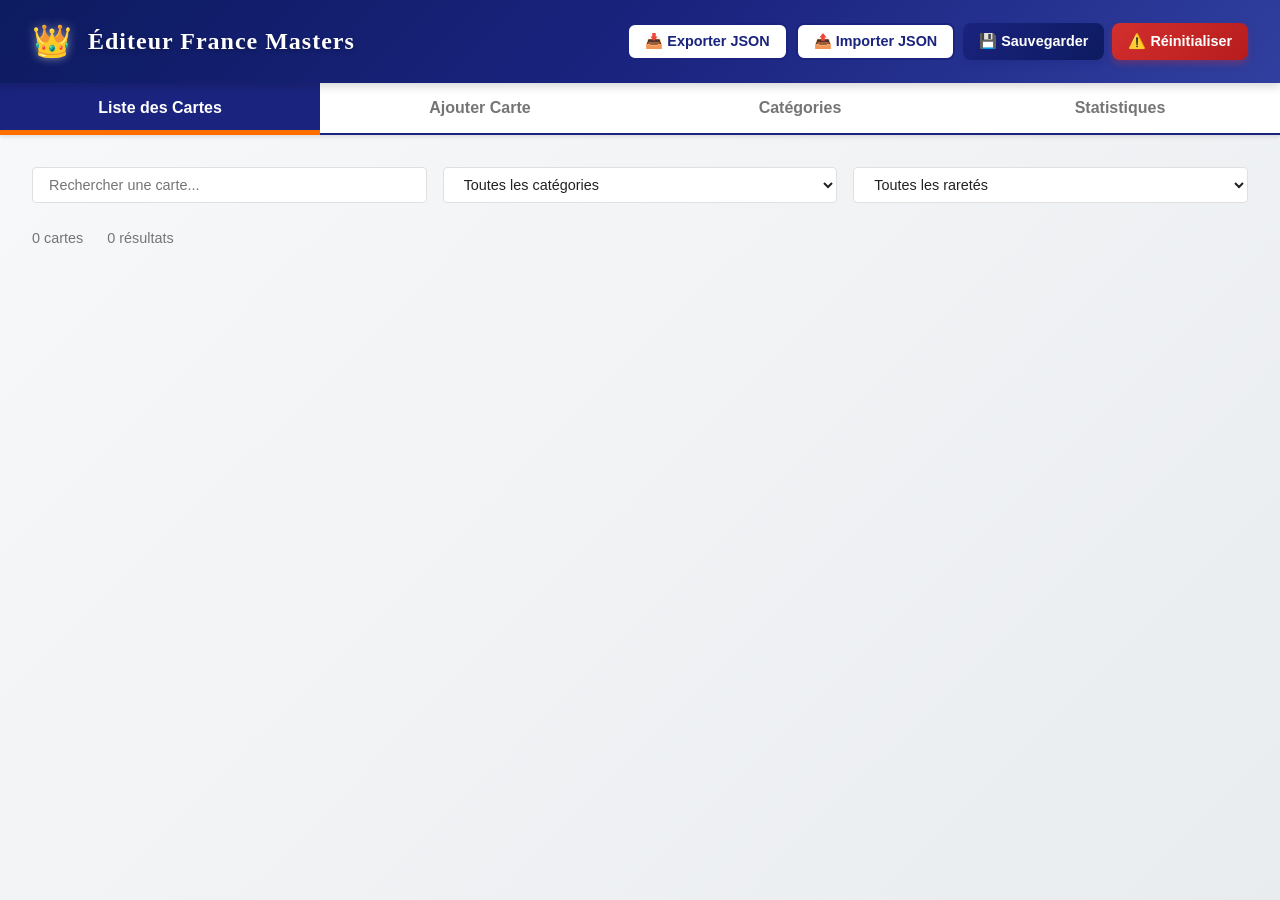
==== editor.html @ de401d02 "Initial commit: France Masters game with card editor" ====
<!DOCTYPE html>
<html lang="fr">
<head>
    <meta charset="UTF-8">
    <meta name="viewport" content="width=device-width, initial-scale=1.0">
    <title>France Masters - Éditeur de Cartes</title>
    <link rel="stylesheet" href="style.css">
    <link rel="stylesheet" href="admin.css">
</head>
<body>
    <div class="editor-container">
        <!-- Header -->
        <header class="editor-header">
            <div class="logo">
                <span class="logo-icon">👑</span>
                <h1>Éditeur France Masters</h1>
            </div>
            <div class="editor-actions">
                <button class="btn btn-secondary" onclick="exportCards()">
                    📥 Exporter JSON
                </button>
                <button class="btn btn-secondary" onclick="importCards()">
                    📤 Importer JSON
                </button>
                <button class="btn btn-primary" onclick="saveCards()">
                    💾 Sauvegarder
                </button>
                <button class="btn btn-danger" onclick="confirmResetCards()">
                    ⚠️ Réinitialiser
                </button>
            </div>
        </header>

        <!-- Navigation -->
        <nav class="editor-nav">
            <button class="editor-nav-tab active" data-tab="list">Liste des Cartes</button>
            <button class="editor-nav-tab" data-tab="add">Ajouter Carte</button>
            <button class="editor-nav-tab" data-tab="categories">Catégories</button>
            <button class="editor-nav-tab" data-tab="stats">Statistiques</button>
        </nav>

        <!-- Main Content -->
        <main class="editor-main">
            <!-- List Tab -->
            <section id="list" class="editor-tab-content active">
                <div class="editor-search">
                    <input type="text" id="search-input" placeholder="Rechercher une carte..." oninput="filterCards()">
                    <select id="filter-category" onchange="filterCards()">
                        <option value="all">Toutes les catégories</option>
                        <option value="Histoire & Personnages">Histoire & Personnages</option>
                        <option value="Monuments & Lieux">Monuments & Lieux</option>
                        <option value="Gastronomie">Gastronomie</option>
                        <option value="Géographie & Régions">Géographie & Régions</option>
                        <option value="Sciences & Arts">Sciences & Arts</option>
                        <option value="Sport & Culture">Sport & Culture</option>
                    </select>
                    <select id="filter-rarity" onchange="filterCards()">
                        <option value="all">Toutes les raretés</option>
                        <option value="C">Commune (C)</option>
                        <option value="R">Rare (R)</option>
                        <option value="SR">Super Rare (SR)</option>
                        <option value="UR">Ultra Rare (UR)</option>
                        <option value="L">Légendaire (L)</option>
                    </select>
                </div>
                
                <div class="editor-stats-bar">
                    <span id="total-cards-count">0 cartes</span>
                    <span id="filter-result-count">0 résultats</span>
                </div>
                
                <div class="editor-cards-grid" id="editor-cards-grid"></div>
            </section>

            <!-- Add Tab -->
            <section id="add" class="editor-tab-content">
                <div class="editor-form-container">
                    <h2>Ajouter une nouvelle carte</h2>
                    <form id="add-card-form" onsubmit="addNewCard(event)">
                        <div class="editor-form-group">
                            <label for="new-id">ID *</label>
                            <input type="number" id="new-id" required min="1" step="1">
                            <button type="button" class="btn btn-secondary" onclick="generateId()">
                                Auto
                            </button>
                        </div>
                        
                        <div class="editor-form-group">
                            <label for="new-name">Nom *</label>
                            <input type="text" id="new-name" required placeholder="Ex: Tour Eiffel">
                        </div>
                        
                        <div class="editor-form-group">
                            <label for="new-description">Description *</label>
                            <textarea id="new-description" required placeholder="Ex: Monument emblématique de Paris..."></textarea>
                        </div>
                        
                        <div class="editor-form-group">
                            <label for="new-category">Catégorie *</label>
                            <select id="new-category" required>
                                <option value="Histoire & Personnages">Histoire & Personnages</option>
                                <option value="Monuments & Lieux">Monuments & Lieux</option>
                                <option value="Gastronomie">Gastronomie</option>
                                <option value="Géographie & Régions">Géographie & Régions</option>
                                <option value="Sciences & Arts">Sciences & Arts</option>
                                <option value="Sport & Culture">Sport & Culture</option>
                            </select>
                        </div>
                        
                        <div class="editor-form-group">
                            <label for="new-rarity">Rareté *</label>
                            <select id="new-rarity" required>
                                <option value="C">Commune (C)</option>
                                <option value="R">Rare (R)</option>
                                <option value="SR">Super Rare (SR)</option>
                                <option value="UR">Ultra Rare (UR)</option>
                                <option value="L">Légendaire (L)</option>
                            </select>
                        </div>
                        
                        <div class="editor-form-row">
                            <div class="editor-form-group">
                                <label for="new-attack">Attaque (1-100) *</label>
                                <input type="number" id="new-attack" required min="1" max="100" value="50">
                            </div>
                            <div class="editor-form-group">
                                <label for="new-defense">Défense (1-100) *</label>
                                <input type="number" id="new-defense" required min="1" max="100" value="50">
                            </div>
                        </div>
                        
                        <div class="editor-form-row">
                            <div class="editor-form-group">
                                <label for="new-views">Vues *</label>
                                <input type="number" id="new-views" required min="1000" value="1000000">
                            </div>
                            <div class="editor-form-group">
                                <label for="new-emoji">Emoji *</label>
                                <input type="text" id="new-emoji" required placeholder="🗼" maxlength="2">
                            </div>
                        </div>
                        
                        <button type="submit" class="btn btn-primary btn-large">
                            ✅ Ajouter la carte
                        </button>
                    </form>
                </div>
            </section>

            <!-- Categories Tab -->
            <section id="categories" class="editor-tab-content">
                <div class="editor-categories-stats">
                    <h2>Répartition par Catégorie</h2>
                    <div class="editor-categories-grid" id="editor-categories-grid"></div>
                </div>
                
                <div class="editor-categories-stats">
                    <h2>Répartition par Rareté</h2>
                    <div class="editor-rarities-grid" id="editor-rarities-grid"></div>
                </div>
            </section>

            <!-- Stats Tab -->
            <section id="stats" class="editor-tab-content">
                <div class="editor-stats-overview">
                    <h2>Statistiques Globales</h2>
                    <div class="editor-overview-grid" id="editor-overview-grid"></div>
                </div>
                
                <div class="editor-charts">
                    <h2>Analyse des Stats</h2>
                    <div class="editor-chart-container">
                        <div class="editor-chart" id="attack-chart"></div>
                        <div class="editor-chart" id="defense-chart"></div>
                    </div>
                </div>
            </section>
        </main>

        <!-- Card Edit Modal -->
        <div class="modal" id="edit-modal" style="display: none;">
            <div class="modal-content editor-modal-content">
                <div class="modal-close" onclick="closeEditModal()">&times;</div>
                <h2>Modifier la Carte</h2>
                <form id="edit-card-form" onsubmit="saveEditCard(event)">
                    <input type="hidden" id="edit-id">
                    <input type="hidden" id="edit-index">
                    
                    <div class="editor-form-group">
                        <label for="edit-name">Nom *</label>
                        <input type="text" id="edit-name" required>
                    </div>
                    
                    <div class="editor-form-group">
                        <label for="edit-description">Description *</label>
                        <textarea id="edit-description" required></textarea>
                    </div>
                    
                    <div class="editor-form-row">
                        <div class="editor-form-group">
                            <label for="edit-category">Catégorie *</label>
                            <select id="edit-category" required>
                                <option value="Histoire & Personnages">Histoire & Personnages</option>
                                <option value="Monuments & Lieux">Monuments & Lieux</option>
                                <option value="Gastronomie">Gastronomie</option>
                                <option value="Géographie & Régions">Géographie & Régions</option>
                                <option value="Sciences & Arts">Sciences & Arts</option>
                                <option value="Sport & Culture">Sport & Culture</option>
                            </select>
                        </div>
                        <div class="editor-form-group">
                            <label for="edit-rarity">Rareté *</label>
                            <select id="edit-rarity" required>
                                <option value="C">Commune (C)</option>
                                <option value="R">Rare (R)</option>
                                <option value="SR">Super Rare (SR)</option>
                                <option value="UR">Ultra Rare (UR)</option>
                                <option value="L">Légendaire (L)</option>
                            </select>
                        </div>
                    </div>
                    
                    <div class="editor-form-row">
                        <div class="editor-form-group">
                            <label for="edit-attack">Attaque (1-100) *</label>
                            <input type="number" id="edit-attack" required min="1" max="100">
                        </div>
                        <div class="editor-form-group">
                            <label for="edit-defense">Défense (1-100) *</label>
                            <input type="number" id="edit-defense" required min="1" max="100">
                        </div>
                    </div>
                    
                    <div class="editor-form-row">
                        <div class="editor-form-group">
                            <label for="edit-views">Vues *</label>
                            <input type="number" id="edit-views" required min="1000">
                        </div>
                        <div class="editor-form-group">
                            <label for="edit-emoji">Emoji *</label>
                            <input type="text" id="edit-emoji" required maxlength="2">
                        </div>
                    </div>
                    
                    <div class="modal-buttons">
                        <button type="button" class="btn btn-danger" onclick="deleteCard()">
                            ❌ Supprimer
                        </button>
                        <button type="submit" class="btn btn-primary">
                            ✅ Sauvegarder
                        </button>
                    </div>
                </form>
            </div>
        </div>

        <!-- Import Modal -->
        <div class="modal" id="import-modal" style="display: none;">
            <div class="modal-content">
                <div class="modal-close" onclick="closeImportModal()">&times;</div>
                <h2>Importer des Cartes</h2>
                <p>Collez le JSON des cartes à importer :</p>
                <textarea id="import-json" rows="10" placeholder="[...]"></textarea>
                <div class="modal-buttons">
                    <button type="button" class="btn btn-secondary" onclick="closeImportModal()">
                        Annuler
                    </button>
                    <button type="button" class="btn btn-primary" onclick="processImport()">
                        Importer
                    </button>
                </div>
            </div>
        </div>

        <!-- Confirm Modal -->
        <div class="modal" id="confirm-modal" style="display: none;">
            <div class="modal-content">
                <div class="modal-close" onclick="closeConfirmModal()">&times;</div>
                <h2 id="confirm-title">Confirmation</h2>
                <p id="confirm-message">Êtes-vous sûr ?</p>
                <div class="modal-buttons">
                    <button type="button" class="btn btn-secondary" onclick="closeConfirmModal()">
                        Annuler
                    </button>
                    <button type="button" class="btn btn-danger" onclick="confirmAction()">
                        Confirmer
                    </button>
                </div>
            </div>
        </div>

        <!-- Toast Container -->
        <div class="toast-container" id="editor-toast-container"></div>
    </div>

    <script src="data.js"></script>
    <script src="editor.js"></script>
</body>
</html>
---- style.css ----
/* France Masters - Styles CSS */
/* Jeu de cartes à collectionner inspiré de WikiMasters */

/* ========== RESET & BASE ========== */
* {
    margin: 0;
    padding: 0;
    box-sizing: border-box;
}

:root {
    /* Couleurs principales */
    --primary: #1a237e;
    --primary-light: #303f9f;
    --primary-dark: #0d1b60;
    --secondary: #ff6f00;
    --secondary-light: #ff8f00;
    --secondary-dark: #e65100;
    --background: #f5f5f5;
    --surface: #ffffff;
    --text-primary: #212121;
    --text-secondary: #757575;
    --text-light: #ffffff;
    --text-dark: #000000;
    
    /* Couleurs par rareté */
    --rare-common: #808080;
    --rare-common-bg: #f0f0f0;
    --rare-rare: #4169E1;
    --rare-rare-bg: #e6f0ff;
    --rare-sr: #8A2BE2;
    --rare-sr-bg: #f0e6ff;
    --rare-ur: #FFD700;
    --rare-ur-bg: #fff8e6;
    --rare-legendary: linear-gradient(135deg, #ff69b4, #ffd700, #4169e1, #8a2be2, #00ff7f);
    
    /* Couleurs par catégorie */
    --category-histoire: linear-gradient(135deg, #8b4513, #d2691e);
    --category-monuments: linear-gradient(135deg, #4682b4, #5f9ea0);
    --category-gastronomie: linear-gradient(135deg, #ff6347, #ffa500);
    --category-geographie: linear-gradient(135deg, #228b22, #32cd32);
    --category-sciences: linear-gradient(135deg, #483d8b, #9370db);
    --category-sport: linear-gradient(135deg, #dc143c, #ff6347);
    
    /* Espacements */
    --spacing-xs: 4px;
    --spacing-sm: 8px;
    --spacing-md: 16px;
    --spacing-lg: 24px;
    --spacing-xl: 32px;
    --spacing-2xl: 48px;
    
    /* Bordures */
    --radius-sm: 4px;
    --radius-md: 8px;
    --radius-lg: 12px;
    --radius-xl: 16px;
    --radius-circle: 50%;
    
    /* Ombre */
    --shadow-sm: 0 2px 4px rgba(0, 0, 0, 0.1);
    --shadow-md: 0 4px 8px rgba(0, 0, 0, 0.15);
    --shadow-lg: 0 8px 16px rgba(0, 0, 0, 0.2);
    --shadow-xl: 0 12px 24px rgba(0, 0, 0, 0.25);
    
    /* Transitions */
    --transition-fast: 0.15s ease;
    --transition-normal: 0.3s ease;
    --transition-slow: 0.5s ease;
    
    /* Taille des cartes */
    --card-width: 180px;
    --card-height: 260px;
    --card-width-sm: 140px;
    --card-height-sm: 200px;
    --card-width-xs: 100px;
    --card-height-xs: 140px;
    
    /* Font */
    --font-family: 'Segoe UI', Tahoma, Geneva, Verdana, sans-serif;
    --font-title: 'Georgia', 'Times New Roman', serif;
}

/* ========== FONT & TYPOGRAPHY ========== */
@font-face {
    font-family: 'FranceMasters';
    src: local('Segoe UI'), local('Tahoma'), local('Geneva'), sans-serif;
}

html {
    font-size: 16px;
    scroll-behavior: smooth;
}

body {
    font-family: var(--font-family);
    background: var(--background);
    color: var(--text-primary);
    line-height: 1.6;
    min-height: 100vh;
    overflow-x: hidden;
}

/* ========== GLOBAL CONTAINER ========== */
.game-container {
    max-width: 1400px;
    margin: 0 auto;
    min-height: 100vh;
    display: flex;
    flex-direction: column;
    background: linear-gradient(135deg, #f8f9fa 0%, #e9ecef 100%);
}

/* ========== HEADER ========== */
.header {
    background: linear-gradient(135deg, var(--primary-dark) 0%, var(--primary) 50%, var(--primary-light) 100%);
    color: var(--text-light);
    padding: var(--spacing-md) var(--spacing-xl);
    display: flex;
    justify-content: space-between;
    align-items: center;
    box-shadow: var(--shadow-md);
    position: sticky;
    top: 0;
    z-index: 100;
}

.logo {
    display: flex;
    align-items: center;
    gap: var(--spacing-md);
}

.logo-icon {
    font-size: 2.5rem;
    text-shadow: 0 0 10px rgba(255, 255, 255, 0.5);
    animation: pulse 2s infinite;
}

@keyframes pulse {
    0%, 100% { transform: scale(1); }
    50% { transform: scale(1.05); }
}

.logo h1 {
    font-family: var(--font-title);
    font-size: 1.8rem;
    font-weight: 700;
    letter-spacing: 1px;
    text-shadow: 0 2px 4px rgba(0, 0, 0, 0.3);
}

.player-stats {
    display: flex;
    gap: var(--spacing-lg);
}

.stat-item {
    display: flex;
    flex-direction: column;
    align-items: center;
    padding: var(--spacing-sm) var(--spacing-md);
    background: rgba(255, 255, 255, 0.1);
    border-radius: var(--radius-md);
    backdrop-filter: blur(5px);
}

.stat-label {
    font-size: 0.75rem;
    opacity: 0.8;
    text-transform: uppercase;
    letter-spacing: 1px;
}

.stat-value {
    font-size: 1.1rem;
    font-weight: 700;
    color: #ffd700;
    text-shadow: 0 0 5px rgba(255, 215, 0, 0.5);
}

/* ========== NAVIGATION TABS ========== */
.nav-tabs {
    display: flex;
    background: var(--surface);
    border-bottom: 2px solid var(--primary);
    box-shadow: var(--shadow-sm);
    z-index: 90;
}

.nav-tab {
    flex: 1;
    padding: var(--spacing-md) var(--spacing-lg);
    background: transparent;
    border: none;
    cursor: pointer;
    font-size: 1rem;
    font-weight: 600;
    color: var(--text-secondary);
    transition: all var(--transition-normal);
    position: relative;
}

.nav-tab:hover {
    background: var(--rare-rare-bg);
    color: var(--rare-rare);
}

.nav-tab.active {
    background: var(--primary);
    color: var(--text-light);
    box-shadow: inset 0 -3px 0 var(--secondary);
}

.nav-tab.active::after {
    content: '';
    position: absolute;
    bottom: -2px;
    left: 0;
    right: 0;
    height: 3px;
    background: var(--secondary);
}

/* ========== MAIN CONTENT ========== */
.main-content {
    flex: 1;
    padding: var(--spacing-xl);
}

.tab-content {
    display: none;
    animation: fadeIn 0.3s ease;
}

.tab-content.active {
    display: block;
}

@keyframes fadeIn {
    from { opacity: 0; transform: translateY(10px); }
    to { opacity: 1; transform: translateY(0); }
}

/* ========== HOME TAB ========== */
.home-welcome {
    text-align: center;
    margin-bottom: var(--spacing-2xl);
    padding: var(--spacing-xl);
    background: linear-gradient(135deg, rgba(26, 35, 126, 0.1) 0%, rgba(48, 63, 159, 0.1) 100%);
    border-radius: var(--radius-lg);
    border: 2px solid var(--primary);
}

.home-welcome h2 {
    font-family: var(--font-title);
    font-size: 2rem;
    color: var(--primary-dark);
    margin-bottom: var(--spacing-md);
}

.home-welcome p {
    font-size: 1.1rem;
    color: var(--text-secondary);
    max-width: 800px;
    margin: 0 auto;
}

.home-stats-grid {
    display: grid;
    grid-template-columns: repeat(auto-fit, minmax(200px, 1fr));
    gap: var(--spacing-lg);
    margin-bottom: var(--spacing-xl);
}

.home-stat-card {
    background: var(--surface);
    border-radius: var(--radius-lg);
    padding: var(--spacing-lg);
    box-shadow: var(--shadow-md);
    display: flex;
    align-items: center;
    gap: var(--spacing-md);
    transition: transform var(--transition-normal);
}

.home-stat-card:hover {
    transform: translateY(-5px);
    box-shadow: var(--shadow-lg);
}

.home-stat-icon {
    font-size: 2.5rem;
    width: 60px;
    height: 60px;
    display: flex;
    align-items: center;
    justify-content: center;
    border-radius: var(--radius-circle);
    background: linear-gradient(135deg, var(--primary) 0%, var(--secondary) 100%);
    color: var(--text-light);
}

.home-stat-info {
    display: flex;
    flex-direction: column;
}

.home-stat-value {
    font-size: 1.5rem;
    font-weight: 700;
    color: var(--primary);
}

.home-stat-label {
    font-size: 0.85rem;
    color: var(--text-secondary);
}

.home-actions {
    text-align: center;
    margin-bottom: var(--spacing-xl);
}

.recent-cards {
    margin-bottom: var(--spacing-xl);
}

.recent-cards h3,
.achievements-section h3 {
    font-family: var(--font-title);
    font-size: 1.4rem;
    color: var(--primary-dark);
    margin-bottom: var(--spacing-md);
    padding-bottom: var(--spacing-sm);
    border-bottom: 2px solid var(--primary);
}

.recent-cards-grid {
    display: flex;
    gap: var(--spacing-md);
    overflow-x: auto;
    padding: var(--spacing-sm) 0;
    scrollbar-width: thin;
    scrollbar-color: var(--primary) var(--surface);
}

.recent-cards-grid::-webkit-scrollbar {
    height: 8px;
}

.recent-cards-grid::-webkit-scrollbar-track {
    background: var(--surface);
    border-radius: var(--radius-sm);
}

.recent-cards-grid::-webkit-scrollbar-thumb {
    background: var(--primary);
    border-radius: var(--radius-sm);
}

.achievements-grid {
    display: grid;
    grid-template-columns: repeat(auto-fill, minmax(250px, 1fr));
    gap: var(--spacing-md);
}

.achievement-card {
    background: var(--surface);
    border-radius: var(--radius-md);
    padding: var(--spacing-md);
    box-shadow: var(--shadow-sm);
    border-left: 4px solid var(--primary);
    transition: all var(--transition-normal);
}

.achievement-card:hover {
    box-shadow: var(--shadow-md);
    transform: translateX(5px);
}

.achievement-card.completed {
    border-left-color: var(--secondary);
    background: linear-gradient(135deg, rgba(255, 111, 0, 0.1) 0%, rgba(255, 111, 0, 0.05) 100%);
}

.achievement-card h4 {
    font-size: 1rem;
    color: var(--primary-dark);
    margin-bottom: var(--spacing-xs);
}

.achievement-card p {
    font-size: 0.85rem;
    color: var(--text-secondary);
}

/* ========== BUTTONS ========== */
.btn {
    display: inline-flex;
    align-items: center;
    justify-content: center;
    gap: var(--spacing-sm);
    padding: var(--spacing-md) var(--spacing-xl);
    border: none;
    border-radius: var(--radius-md);
    font-size: 1rem;
    font-weight: 600;
    cursor: pointer;
    transition: all var(--transition-normal);
    text-decoration: none;
}

.btn-primary {
    background: linear-gradient(135deg, var(--primary) 0%, var(--primary-dark) 100%);
    color: var(--text-light);
    box-shadow: 0 4px 6px rgba(26, 35, 126, 0.3);
}

.btn-primary:hover {
    background: linear-gradient(135deg, var(--primary-light) 0%, var(--primary) 100%);
    transform: translateY(-2px);
    box-shadow: 0 6px 12px rgba(26, 35, 126, 0.4);
}

.btn-primary:active {
    transform: translateY(0);
}

.btn-primary:disabled {
    background: var(--rare-common-bg);
    color: var(--rare-common);
    cursor: not-allowed;
    box-shadow: none;
    transform: none;
}

.btn-secondary {
    background: var(--surface);
    color: var(--primary);
    border: 2px solid var(--primary);
}

.btn-secondary:hover {
    background: var(--primary);
    color: var(--text-light);
}

.btn-danger {
    background: linear-gradient(135deg, #d32f2f 0%, #b71c1c 100%);
    color: var(--text-light);
    box-shadow: 0 4px 6px rgba(211, 47, 47, 0.3);
}

.btn-danger:hover {
    background: linear-gradient(135deg, #e53935 0%, #d32f2f 100%);
    transform: translateY(-2px);
    box-shadow: 0 6px 12px rgba(211, 47, 47, 0.4);
}

.btn-large {
    padding: var(--spacing-lg) var(--spacing-2xl);
    font-size: 1.2rem;
}

/* ========== PACKS TAB ========== */
.packs-header {
    text-align: center;
    margin-bottom: var(--spacing-xl);
}

.packs-header h2 {
    font-family: var(--font-title);
    font-size: 2rem;
    color: var(--primary-dark);
    margin-bottom: var(--spacing-sm);
}

.packs-header p {
    color: var(--text-secondary);
}

.pack-preview {
    display: flex;
    justify-content: center;
    margin-bottom: var(--spacing-xl);
}

.pack-container {
    perspective: 1000px;
    width: var(--card-width);
    height: var(--card-height);
}

.pack-closed {
    width: 100%;
    height: 100%;
    background: linear-gradient(135deg, #4a148c 0%, #7b1fa2 50%, #e040fb 100%);
    border-radius: var(--radius-lg);
    box-shadow: var(--shadow-xl);
    cursor: pointer;
    transition: all var(--transition-normal);
    display: flex;
    align-items: center;
    justify-content: center;
    border: 3px solid #ffd700;
    position: relative;
    overflow: hidden;
}

.pack-closed:hover {
    transform: scale(1.05);
    box-shadow: 0 15px 30px rgba(0, 0, 0, 0.3);
}

.pack-closed::before {
    content: '';
    position: absolute;
    top: 0;
    left: 0;
    right: 0;
    bottom: 0;
    background: linear-gradient(45deg, rgba(255, 255, 255, 0.2) 0%, transparent 50%);
    pointer-events: none;
}

.pack-closed-inner {
    display: flex;
    flex-direction: column;
    align-items: center;
    gap: var(--spacing-sm);
    color: var(--text-light);
    text-align: center;
    z-index: 1;
}

.pack-closed-icon {
    font-size: 3rem;
}

.pack-closed-text {
    font-size: 1.2rem;
    font-weight: 700;
}

.pack-closed-cost {
    font-size: 0.9rem;
    opacity: 0.9;
}

.pack-opening {
    display: flex;
    flex-direction: column;
    align-items: center;
    gap: var(--spacing-lg);
}

.pack-opening-cards {
    display: flex;
    gap: var(--spacing-md);
    flex-wrap: wrap;
    justify-content: center;
}

/* ========== CARDS DESIGN ========== */
.card {
    width: var(--card-width);
    height: var(--card-height);
    border-radius: var(--radius-lg);
    box-shadow: var(--shadow-md);
    position: relative;
    overflow: hidden;
    transition: all var(--transition-normal);
    cursor: pointer;
    background: var(--surface);
}

.card:hover {
    transform: translateY(-10px);
    box-shadow: var(--shadow-xl);
}

.card.flip {
    animation: flip 0.6s ease;
}

@keyframes flip {
    0% { transform: rotateY(0deg); }
    50% { transform: rotateY(90deg); }
    100% { transform: rotateY(0deg); }
}

.card.back {
    background: linear-gradient(135deg, #4a148c 0%, #7b1fa2 50%, #e040fb 100%);
    display: flex;
    align-items: center;
    justify-content: center;
    border: 3px solid #ffd700;
    color: var(--text-light);
    font-size: 3rem;
}

.card.back::before {
    content: '';
    position: absolute;
    top: 0;
    left: 0;
    right: 0;
    bottom: 0;
    background: linear-gradient(45deg, rgba(255, 255, 255, 0.1) 0%, transparent 50%);
}

.card.front {
    display: flex;
    flex-direction: column;
    height: 100%;
    position: relative;
}

.card-header {
    height: 40%;
    display: flex;
    flex-direction: column;
    align-items: center;
    justify-content: center;
    gap: var(--spacing-sm);
    position: relative;
    padding: var(--spacing-sm);
}

.card-header::before {
    content: '';
    position: absolute;
    top: 0;
    left: 0;
    right: 0;
    bottom: 0;
    background: var(--category-monuments);
    opacity: 0.8;
}

.card-header[data-category="Histoire & Personnages"]::before {
    background: var(--category-histoire);
}

.card-header[data-category="Monuments & Lieux"]::before {
    background: var(--category-monuments);
}

.card-header[data-category="Gastronomie"]::before {
    background: var(--category-gastronomie);
}

.card-header[data-category="Géographie & Régions"]::before {
    background: var(--category-geographie);
}

.card-header[data-category="Sciences & Arts"]::before {
    background: var(--category-sciences);
}

.card-header[data-category="Sport & Culture"]::before {
    background: var(--category-sport);
}

.card-emoji {
    font-size: 4rem;
    z-index: 1;
    text-shadow: 0 0 10px rgba(0, 0, 0, 0.5);
}

.card-rarity {
    position: absolute;
    top: var(--spacing-sm);
    right: var(--spacing-sm);
    padding: var(--spacing-xs) var(--spacing-sm);
    border-radius: var(--radius-sm);
    font-size: 0.75rem;
    font-weight: 700;
    color: var(--text-light);
    z-index: 2;
    box-shadow: var(--shadow-sm);
}

.card-rarity.C { background: var(--rare-common); }
.card-rarity.R { background: var(--rare-rare); }
.card-rarity.SR { background: var(--rare-sr); }
.card-rarity.UR { background: var(--rare-ur); color: var(--text-dark); }
.card-rarity.L { 
    background: var(--rare-legendary);
    animation: rainbow 3s linear infinite;
    background-size: 400% 400%;
}

@keyframes rainbow {
    0% { background-position: 0% 50%; }
    50% { background-position: 100% 50%; }
    100% { background-position: 0% 50%; }
}

.card-body {
    flex: 1;
    padding: var(--spacing-md);
    background: var(--surface);
    display: flex;
    flex-direction: column;
    gap: var(--spacing-sm);
}

.card-name {
    font-size: 1.1rem;
    font-weight: 700;
    color: var(--text-dark);
    text-align: center;
    border-bottom: 1px solid #e0e0e0;
    padding-bottom: var(--spacing-xs);
}

.card-description {
    font-size: 0.75rem;
    color: var(--text-secondary);
    text-align: center;
    flex: 1;
    overflow: hidden;
    display: -webkit-box;
    -webkit-line-clamp: 3;
    -webkit-box-orient: vertical;
}

.card-stats {
    display: flex;
    justify-content: space-around;
    padding-top: var(--spacing-sm);
    border-top: 1px solid #e0e0e0;
}

.card-stat {
    display: flex;
    flex-direction: column;
    align-items: center;
    gap: var(--spacing-xs);
}

.card-stat-label {
    font-size: 0.65rem;
    color: var(--text-secondary);
    text-transform: uppercase;
}

.card-stat-value {
    font-size: 0.85rem;
    font-weight: 700;
    color: var(--primary);
}

.card-footer {
    height: 20%;
    background: linear-gradient(135deg, #e0e0e0 0%, #f5f5f5 100%);
    display: flex;
    align-items: center;
    justify-content: space-around;
    padding: 0 var(--spacing-sm);
}

.card-views {
    font-size: 0.7rem;
    color: var(--text-secondary);
}

.card-id {
    font-size: 0.7rem;
    color: var(--text-secondary);
    opacity: 0.7;
}

/* Card rarity borders */
.card.C { border: 2px solid var(--rare-common); }
.card.R { border: 2px solid var(--rare-rare); }
.card.SR { border: 2px solid var(--rare-sr); }
.card.UR { border: 2px solid var(--rare-ur); }
.card.L { 
    border: 2px solid transparent;
    background: conic-gradient(from 0deg, #ff69b4, #ffd700, #4169e1, #8a2be2, #00ff7f, #ff69b4);
    animation: borderRotate 10s linear infinite;
}

@keyframes borderRotate {
    0% { background-position: 0% 0%; }
    100% { background-position: 100% 100%; }
}

/* Card in collection - locked */
.card.locked {
    background: linear-gradient(135deg, #e0e0e0 0%, #f5f5f5 100%);
    border: 2px dashed #9e9e9e;
    cursor: default;
}

.card.locked .card-header::before {
    background: #e0e0e0 !important;
}

.card.locked .card-emoji {
    font-size: 4rem;
    opacity: 0.3;
}

.card.locked .card-name {
    color: #9e9e9e;
    font-style: italic;
}

.card.locked .card-description {
    color: transparent;
}

.card.locked .card-stat-value {
    color: #9e9e9e;
}

.card.locked .card-rarity {
    background: #9e9e9e;
}

/* Card with duplicates counter */
.card .duplicate-counter {
    position: absolute;
    bottom: var(--spacing-sm);
    left: var(--spacing-sm);
    width: 24px;
    height: 24px;
    background: var(--secondary);
    color: var(--text-light);
    border-radius: var(--radius-circle);
    display: flex;
    align-items: center;
    justify-content: center;
    font-size: 0.75rem;
    font-weight: 700;
    box-shadow: var(--shadow-sm);
    z-index: 10;
}

/* ========== COLLECTION TAB ========== */
.collection-header {
    margin-bottom: var(--spacing-xl);
}

.collection-header h2 {
    font-family: var(--font-title);
    font-size: 2rem;
    color: var(--primary-dark);
    margin-bottom: var(--spacing-md);
}

.collection-controls {
    display: flex;
    flex-wrap: wrap;
    gap: var(--spacing-md);
    align-items: center;
    background: var(--surface);
    padding: var(--spacing-md);
    border-radius: var(--radius-md);
    box-shadow: var(--shadow-sm);
}

.filter-group,
.sort-group {
    display: flex;
    align-items: center;
    gap: var(--spacing-sm);
}

.filter-group label,
.sort-group label {
    font-size: 0.9rem;
    color: var(--text-secondary);
    font-weight: 600;
}

.filter-group select,
.sort-group select {
    padding: var(--spacing-sm) var(--spacing-md);
    border: 1px solid #e0e0e0;
    border-radius: var(--radius-sm);
    font-size: 0.9rem;
    background: var(--surface);
    color: var(--text-primary);
    cursor: pointer;
    transition: all var(--transition-fast);
}

.filter-group select:focus,
.sort-group select:focus {
    outline: none;
    border-color: var(--primary);
    box-shadow: 0 0 0 2px rgba(26, 35, 126, 0.2);
}

.collection-progress {
    margin-bottom: var(--spacing-xl);
    background: var(--surface);
    padding: var(--spacing-md);
    border-radius: var(--radius-md);
    box-shadow: var(--shadow-sm);
}

.progress-bar-container {
    height: 20px;
    background: #e0e0e0;
    border-radius: var(--radius-sm);
    overflow: hidden;
    margin-bottom: var(--spacing-sm);
}

.progress-bar {
    height: 100%;
    background: linear-gradient(90deg, var(--primary) 0%, var(--secondary) 100%);
    border-radius: var(--radius-sm);
    transition: width var(--transition-slow);
    width: 0%;
}

.progress-text {
    font-size: 0.9rem;
    color: var(--text-secondary);
    text-align: center;
    font-weight: 600;
}

.collection-grid {
    display: grid;
    grid-template-columns: repeat(auto-fill, minmax(var(--card-width), 1fr));
    gap: var(--spacing-lg);
    margin-bottom: var(--spacing-xl);
}

.duplicates-section {
    background: var(--surface);
    padding: var(--spacing-lg);
    border-radius: var(--radius-md);
    box-shadow: var(--shadow-sm);
}

.duplicates-section h3 {
    font-family: var(--font-title);
    font-size: 1.2rem;
    color: var(--primary-dark);
    margin-bottom: var(--spacing-md);
}

.duplicates-grid {
    display: grid;
    grid-template-columns: repeat(auto-fill, minmax(150px, 1fr));
    gap: var(--spacing-md);
}

.duplicate-item {
    display: flex;
    align-items: center;
    gap: var(--spacing-sm);
    padding: var(--spacing-sm);
    background: var(--rare-rare-bg);
    border-radius: var(--radius-sm);
    border: 1px solid var(--rare-rare);
}

.duplicate-item .duplicate-card-preview {
    width: 40px;
    height: 60px;
    border-radius: var(--radius-sm);
    display: flex;
    align-items: center;
    justify-content: center;
    font-size: 1.5rem;
    background: var(--surface);
    border: 1px solid #e0e0e0;
}

.duplicate-item .duplicate-info {
    flex: 1;
}

.duplicate-item .duplicate-name {
    font-size: 0.85rem;
    font-weight: 600;
    color: var(--text-primary);
}

.duplicate-item .duplicate-count {
    font-size: 0.75rem;
    color: var(--text-secondary);
}

/* ========== DUEL TAB ========== */
.duel-header {
    text-align: center;
    margin-bottom: var(--spacing-xl);
}

.duel-header h2 {
    font-family: var(--font-title);
    font-size: 2rem;
    color: var(--primary-dark);
    margin-bottom: var(--spacing-sm);
}

.duel-header p {
    color: var(--text-secondary);
}

.duel-selection-grid {
    display: grid;
    grid-template-columns: repeat(auto-fill, minmax(var(--card-width-sm), 1fr));
    gap: var(--spacing-md);
    margin-bottom: var(--spacing-xl);
}

.duel-selected-cards {
    display: flex;
    gap: var(--spacing-md);
    justify-content: center;
    margin-bottom: var(--spacing-xl);
    min-height: var(--card-height-sm);
}

.duel-selected-cards .selected-slot {
    width: var(--card-width-sm);
    height: var(--card-height-sm);
    border: 2px dashed var(--rare-rare);
    border-radius: var(--radius-md);
    display: flex;
    align-items: center;
    justify-content: center;
    color: var(--rare-rare);
    font-size: 1.2rem;
}

.duel-battlefield {
    display: grid;
    grid-template-columns: 1fr 2fr 1fr;
    gap: var(--spacing-xl);
    margin-bottom: var(--spacing-xl);
}

.duel-opponent-section,
.duel-player-section {
    background: var(--surface);
    padding: var(--spacing-lg);
    border-radius: var(--radius-lg);
    box-shadow: var(--shadow-md);
}

.duel-opponent-section h3,
.duel-player-section h3 {
    font-family: var(--font-title);
    font-size: 1.2rem;
    color: var(--primary-dark);
    margin-bottom: var(--spacing-md);
    text-align: center;
}

.duel-opponent-cards,
.duel-player-cards {
    display: grid;
    grid-template-columns: repeat(3, 1fr);
    gap: var(--spacing-sm);
    margin-bottom: var(--spacing-md);
}

.duel-opponent-active,
.duel-player-active {
    display: flex;
    justify-content: center;
    padding: var(--spacing-sm);
    border-top: 1px solid #e0e0e0;
}

.duel-center {
    display: flex;
    flex-direction: column;
    gap: var(--spacing-lg);
    align-items: center;
}

.duel-question {
    background: var(--surface);
    padding: var(--spacing-lg);
    border-radius: var(--radius-lg);
    box-shadow: var(--shadow-md);
    text-align: center;
    min-height: 80px;
    display: flex;
    align-items: center;
    justify-content: center;
}

.duel-question h3 {
    font-size: 1.1rem;
    color: var(--primary-dark);
    margin-bottom: var(--spacing-sm);
}

.duel-answers {
    display: grid;
    grid-template-columns: repeat(2, 1fr);
    gap: var(--spacing-md);
    width: 100%;
}

.duel-answer {
    background: var(--surface);
    padding: var(--spacing-md);
    border-radius: var(--radius-md);
    border: 2px solid #e0e0e0;
    cursor: pointer;
    transition: all var(--transition-normal);
    text-align: center;
}

.duel-answer:hover {
    border-color: var(--primary);
    background: var(--rare-rare-bg);
}

.duel-answer.selected {
    border-color: var(--secondary);
    background: rgba(255, 111, 0, 0.1);
}

.duel-answer.correct {
    border-color: #4caf50;
    background: rgba(76, 175, 80, 0.1);
}

.duel-answer.wrong {
    border-color: #f44336;
    background: rgba(244, 67, 54, 0.1);
}

.duel-timer {
    font-size: 1.2rem;
    font-weight: 700;
    color: var(--secondary);
    text-align: center;
}

.duel-log {
    background: var(--surface);
    padding: var(--spacing-md);
    border-radius: var(--radius-md);
    box-shadow: var(--shadow-sm);
    width: 100%;
    max-height: 150px;
    overflow-y: auto;
    font-size: 0.85rem;
}

.duel-log-entry {
    padding: var(--spacing-xs) 0;
    border-bottom: 1px solid #e0e0e0;
}

.duel-log-entry:last-child {
    border-bottom: none;
}

.duel-stats {
    display: flex;
    justify-content: center;
    gap: var(--spacing-xl);
    background: var(--surface);
    padding: var(--spacing-md);
    border-radius: var(--radius-md);
    box-shadow: var(--shadow-sm);
}

.duel-stat {
    display: flex;
    align-items: center;
    gap: var(--spacing-sm);
}

.duel-stat-label {
    font-size: 0.9rem;
    color: var(--text-secondary);
}

.duel-stat-value {
    font-size: 1rem;
    font-weight: 700;
    color: var(--primary);
}

.duel-result {
    text-align: center;
    padding: var(--spacing-2xl);
}

.duel-result-content {
    background: var(--surface);
    padding: var(--spacing-2xl);
    border-radius: var(--radius-lg);
    box-shadow: var(--shadow-lg);
    margin-bottom: var(--spacing-xl);
}

.duel-result-content h2 {
    font-family: var(--font-title);
    font-size: 2.5rem;
    margin-bottom: var(--spacing-md);
}

.duel-result-content.win h2 {
    color: #4caf50;
}

.duel-result-content.lose h2 {
    color: #f44336;
}

.duel-result-content p {
    font-size: 1.1rem;
    color: var(--text-secondary);
    margin-bottom: var(--spacing-md);
}

.duel-result-content .reward {
    font-size: 1.5rem;
    font-weight: 700;
    color: var(--secondary);
}

/* ========== SETTINGS TAB ========== */
.settings-header {
    margin-bottom: var(--spacing-xl);
}

.settings-header h2 {
    font-family: var(--font-title);
    font-size: 2rem;
    color: var(--primary-dark);
}

.settings-section {
    background: var(--surface);
    padding: var(--spacing-lg);
    border-radius: var(--radius-lg);
    box-shadow: var(--shadow-sm);
    margin-bottom: var(--spacing-xl);
}

.settings-section h3 {
    font-family: var(--font-title);
    font-size: 1.2rem;
    color: var(--primary-dark);
    margin-bottom: var(--spacing-md);
    padding-bottom: var(--spacing-sm);
    border-bottom: 1px solid #e0e0e0;
}

.settings-section p {
    color: var(--text-secondary);
    margin-bottom: var(--spacing-md);
}

.settings-section ul {
    margin-left: var(--spacing-lg);
    margin-bottom: var(--spacing-md);
    color: var(--text-secondary);
}

.settings-section ul li {
    margin-bottom: var(--spacing-xs);
}

.detailed-stats {
    display: grid;
    grid-template-columns: repeat(auto-fit, minmax(250px, 1fr));
    gap: var(--spacing-md);
}

.detailed-stat {
    display: flex;
    justify-content: space-between;
    padding: var(--spacing-sm) 0;
    border-bottom: 1px solid #e0e0e0;
}

.detailed-stat:last-child {
    border-bottom: none;
}

.detailed-stat-label {
    font-size: 0.9rem;
    color: var(--text-secondary);
}

.detailed-stat-value {
    font-size: 0.9rem;
    font-weight: 600;
    color: var(--primary);
}

/* ========== TOAST NOTIFICATIONS ========== */
.toast-container {
    position: fixed;
    bottom: var(--spacing-xl);
    right: var(--spacing-xl);
    z-index: 1000;
    display: flex;
    flex-direction: column;
    gap: var(--spacing-sm);
    pointer-events: none;
}

.toast {
    background: var(--surface);
    padding: var(--spacing-md) var(--spacing-xl);
    border-radius: var(--radius-md);
    box-shadow: var(--shadow-xl);
    display: flex;
    align-items: center;
    gap: var(--spacing-md);
    animation: slideIn 0.3s ease, fadeOut 0.3s ease 2.7s forwards;
    pointer-events: auto;
    min-width: 300px;
}

.toast.success {
    border-left: 4px solid #4caf50;
}

.toast.error {
    border-left: 4px solid #f44336;
}

.toast.info {
    border-left: 4px solid #4169E1;
}

.toast-icon {
    font-size: 1.5rem;
}

.toast.success .toast-icon { color: #4caf50; }
.toast.error .toast-icon { color: #f44336; }
.toast.info .toast-icon { color: #4169E1; }

.toast-message {
    flex: 1;
    font-size: 0.9rem;
}

.toast-title {
    font-weight: 700;
    margin-bottom: var(--spacing-xs);
}

.toast-description {
    font-size: 0.85rem;
    color: var(--text-secondary);
}

@keyframes slideIn {
    from { transform: translateX(100%); opacity: 0; }
    to { transform: translateX(0); opacity: 1; }
}

@keyframes fadeOut {
    from { transform: translateX(0); opacity: 1; }
    to { transform: translateX(100%); opacity: 0; }
}

/* ========== MODAL ========== */
.modal {
    position: fixed;
    top: 0;
    left: 0;
    right: 0;
    bottom: 0;
    background: rgba(0, 0, 0, 0.7);
    display: flex;
    align-items: center;
    justify-content: center;
    z-index: 1000;
    backdrop-filter: blur(5px);
    animation: fadeIn 0.2s ease;
}

.modal-content {
    background: var(--surface);
    border-radius: var(--radius-lg);
    box-shadow: var(--shadow-xl);
    max-width: 600px;
    width: 90%;
    max-height: 90vh;
    overflow-y: auto;
    padding: var(--spacing-2xl);
    position: relative;
}

.modal-close {
    position: absolute;
    top: var(--spacing-md);
    right: var(--spacing-md);
    font-size: 1.5rem;
    cursor: pointer;
    color: var(--text-secondary);
    transition: color var(--transition-fast);
}

.modal-close:hover {
    color: var(--text-dark);
}

.modal-content h3 {
    font-family: var(--font-title);
    font-size: 1.5rem;
    color: var(--primary-dark);
    margin-bottom: var(--spacing-md);
}

.modal-content p {
    color: var(--text-secondary);
    margin-bottom: var(--spacing-md);
}

.modal-content ul {
    margin-left: var(--spacing-lg);
    margin-bottom: var(--spacing-md);
    color: var(--text-secondary);
}

.modal-content ul li {
    margin-bottom: var(--spacing-xs);
}

.modal-buttons {
    display: flex;
    gap: var(--spacing-md);
    justify-content: flex-end;
    margin-top: var(--spacing-xl);
}

/* Pack Modal */
.pack-modal-content {
    padding: var(--spacing-xl);
}

.pack-modal-content h2 {
    font-family: var(--font-title);
    font-size: 1.8rem;
    color: var(--primary-dark);
    margin-bottom: var(--spacing-lg);
    text-align: center;
}

.modal-pack-container {
    display: flex;
    gap: var(--spacing-md);
    justify-content: center;
    margin-bottom: var(--spacing-lg);
}

/* ========== RESPONSIVE DESIGN ========== */
@media (max-width: 1200px) {
    .duel-battlefield {
        grid-template-columns: 1fr;
        gap: var(--spacing-lg);
    }
    
    .duel-center {
        order: -1;
    }
    
    .duel-opponent-section,
    .duel-player-section {
        max-width: 400px;
        margin: 0 auto;
    }
}

@media (max-width: 992px) {
    .header {
        flex-direction: column;
        gap: var(--spacing-lg);
        padding: var(--spacing-md);
    }
    
    .nav-tabs {
        flex-wrap: wrap;
    }
    
    .nav-tab {
        flex: 0 0 20%;
        padding: var(--spacing-sm) var(--spacing-md);
        font-size: 0.9rem;
    }
    
    .main-content {
        padding: var(--spacing-md);
    }
    
    .collection-grid {
        grid-template-columns: repeat(auto-fill, minmax(var(--card-width-sm), 1fr));
    }
}

@media (max-width: 768px) {
    :root {
        --card-width: 160px;
        --card-height: 230px;
    }
    
    .nav-tab {
        flex: 0 0 33.33%;
        padding: var(--spacing-sm);
        font-size: 0.85rem;
    }
    
    .home-stats-grid {
        grid-template-columns: repeat(2, 1fr);
    }
    
    .home-welcome {
        padding: var(--spacing-md);
    }
    
    .home-welcome h2 {
        font-size: 1.5rem;
    }
    
    .pack-container {
        width: var(--card-width);
        height: var(--card-height);
    }
    
    .duel-answers {
        grid-template-columns: 1fr;
    }
    
    .duel-opponent-cards,
    .duel-player-cards {
        grid-template-columns: repeat(3, 1fr);
    }
    
    .modal-content {
        width: 95%;
        padding: var(--spacing-lg);
    }
}

@media (max-width: 480px) {
    :root {
        --card-width: 140px;
        --card-height: 200px;
        --spacing-xl: 20px;
        --spacing-2xl: 24px;
    }
    
    .nav-tab {
        flex: 0 0 50%;
        padding: var(--spacing-sm);
        font-size: 0.8rem;
    }
    
    .player-stats {
        gap: var(--spacing-sm);
    }
    
    .stat-item {
        padding: var(--spacing-xs) var(--spacing-sm);
    }
    
    .stat-value {
        font-size: 0.9rem;
    }
    
    .collection-controls {
        flex-direction: column;
        align-items: stretch;
    }
    
    .filter-group,
    .sort-group {
        flex-direction: column;
        align-items: stretch;
    }
    
    .filter-group select,
    .sort-group select {
        width: 100%;
    }
    
    .duel-answers {
        grid-template-columns: 1fr;
    }
    
    .duel-opponent-cards,
    .duel-player-cards {
        grid-template-columns: repeat(3, 1fr);
    }
    
    .duel-selected-cards {
        flex-wrap: wrap;
    }
    
    .duel-selected-cards .selected-slot {
        width: var(--card-width-xs);
        height: var(--card-height-xs);
    }
    
    .toast {
        min-width: 250px;
        right: var(--spacing-sm);
        bottom: var(--spacing-sm);
    }
}

/* ========== ANIMATIONS ========== */
@keyframes shake {
    0%, 100% { transform: translateX(0); }
    25% { transform: translateX(-5px); }
    75% { transform: translateX(5px); }
}

.shake {
    animation: shake 0.3s ease;
}

@keyframes glow {
    0%, 100% { box-shadow: 0 0 5px var(--rare-legendary); }
    50% { box-shadow: 0 0 20px var(--rare-legendary), 0 0 30px var(--rare-legendary); }
}

.glow {
    animation: glow 2s infinite;
}

@keyframes damage {
    0% { transform: scale(1); background: rgba(244, 67, 54, 0.2); }
    50% { transform: scale(1.05); background: rgba(244, 67, 54, 0.4); }
    100% { transform: scale(1); background: transparent; }
}

.damage {
    animation: damage 0.3s ease;
}

@keyframes heal {
    0% { transform: scale(1); background: rgba(76, 175, 80, 0.2); }
    50% { transform: scale(1.05); background: rgba(76, 175, 80, 0.4); }
    100% { transform: scale(1); background: transparent; }
}

.heal {
    animation: heal 0.3s ease;
}

/* ========== CARD DETAIL MODAL ========== */
.card-detail-modal {
    position: fixed;
    top: 0;
    left: 0;
    right: 0;
    bottom: 0;
    background: rgba(0, 0, 0, 0.8);
    display: flex;
    align-items: center;
    justify-content: center;
    z-index: 1000;
    backdrop-filter: blur(5px);
}

.card-detail-content {
    background: var(--surface);
    border-radius: var(--radius-lg);
    box-shadow: var(--shadow-xl);
    padding: var(--spacing-xl);
    max-width: 500px;
    width: 90%;
    position: relative;
}

.card-detail-close {
    position: absolute;
    top: var(--spacing-md);
    right: var(--spacing-md);
    font-size: 1.5rem;
    cursor: pointer;
    color: var(--text-secondary);
}

.card-detail-card {
    width: 100%;
    max-width: 300px;
    margin: 0 auto;
}

/* ========== LOADING SPINNER ========== */
.loading-spinner {
    width: 40px;
    height: 40px;
    border: 4px solid #f3f3f3;
    border-top: 4px solid var(--primary);
    border-radius: 50%;
    animation: spin 1s linear infinite;
    margin: 0 auto;
}

@keyframes spin {
    0% { transform: rotate(0deg); }
    100% { transform: rotate(360deg); }
}

/* ========== UTILITY CLASSES ========== */
.hidden {
    display: none !important;
}

.text-center {
    text-align: center;
}

.text-primary {
    color: var(--primary);
}

.text-secondary {
    color: var(--text-secondary);
}

.mt-md {
    margin-top: var(--spacing-md);
}

.mb-md {
    margin-bottom: var(--spacing-md);
}

.mt-lg {
    margin-top: var(--spacing-lg);
}

.mb-lg {
    margin-bottom: var(--spacing-lg);
}

/* Scrollbar styling */
::-webkit-scrollbar {
    width: 10px;
    height: 10px;
}

::-webkit-scrollbar-track {
    background: #f1f1f1;
    border-radius: var(--radius-sm);
}

::-webkit-scrollbar-thumb {
    background: var(--primary);
    border-radius: var(--radius-sm);
}

::-webkit-scrollbar-thumb:hover {
    background: var(--primary-dark);
}

/* Selection styling */
::selection {
    background: var(--primary);
    color: var(--text-light);
}

/* Focus styling */
:focus {
    outline: 2px solid var(--primary);
    outline-offset: 2px;
}

/* Print styling */
@media print {
    .header,
    .nav-tabs,
    .toast-container,
    .modal {
        display: none !important;
    }
    
    .main-content {
        padding: 0;
    }
    
    .card {
        break-inside: avoid;
        box-shadow: none;
    }
}
---- admin.css ----
/* France Masters - Styles pour l'Éditeur de Cartes */

/* ========== RESET & BASE ========== */
.editor-container {
    max-width: 1400px;
    margin: 0 auto;
    min-height: 100vh;
    display: flex;
    flex-direction: column;
    background: linear-gradient(135deg, #f8f9fa 0%, #e9ecef 100%);
    font-family: var(--font-family);
}

/* ========== HEADER ========== */
.editor-header {
    background: linear-gradient(135deg, var(--primary-dark) 0%, var(--primary) 50%, var(--primary-light) 100%);
    color: var(--text-light);
    padding: var(--spacing-md) var(--spacing-xl);
    display: flex;
    justify-content: space-between;
    align-items: center;
    box-shadow: var(--shadow-md);
    position: sticky;
    top: 0;
    z-index: 100;
}

.editor-header .logo {
    display: flex;
    align-items: center;
    gap: var(--spacing-md);
}

.editor-header .logo-icon {
    font-size: 2rem;
}

.editor-header h1 {
    font-family: var(--font-title);
    font-size: 1.5rem;
    font-weight: 700;
}

.editor-actions {
    display: flex;
    gap: var(--spacing-sm);
}

.editor-actions .btn {
    padding: var(--spacing-sm) var(--spacing-md);
    font-size: 0.9rem;
}

/* ========== NAVIGATION ========== */
.editor-nav {
    display: flex;
    background: var(--surface);
    border-bottom: 2px solid var(--primary);
    box-shadow: var(--shadow-sm);
    z-index: 90;
}

.editor-nav-tab {
    flex: 1;
    padding: var(--spacing-md) var(--spacing-lg);
    background: transparent;
    border: none;
    cursor: pointer;
    font-size: 1rem;
    font-weight: 600;
    color: var(--text-secondary);
    transition: all var(--transition-normal);
    position: relative;
}

.editor-nav-tab:hover {
    background: var(--rare-rare-bg);
    color: var(--rare-rare);
}

.editor-nav-tab.active {
    background: var(--primary);
    color: var(--text-light);
    box-shadow: inset 0 -3px 0 var(--secondary);
}

.editor-nav-tab.active::after {
    content: '';
    position: absolute;
    bottom: -2px;
    left: 0;
    right: 0;
    height: 3px;
    background: var(--secondary);
}

/* ========== MAIN CONTENT ========== */
.editor-main {
    flex: 1;
    padding: var(--spacing-xl);
}

.editor-tab-content {
    display: none;
    animation: fadeIn 0.3s ease;
}

.editor-tab-content.active {
    display: block;
}

/* ========== SEARCH BAR ========== */
.editor-search {
    display: flex;
    gap: var(--spacing-md);
    margin-bottom: var(--spacing-lg);
    flex-wrap: wrap;
}

.editor-search input,
.editor-search select {
    flex: 1;
    min-width: 200px;
    padding: var(--spacing-sm) var(--spacing-md);
    border: 1px solid #e0e0e0;
    border-radius: var(--radius-sm);
    font-size: 0.9rem;
    background: var(--surface);
    color: var(--text-primary);
}

.editor-search input:focus,
.editor-search select:focus {
    outline: none;
    border-color: var(--primary);
    box-shadow: 0 0 0 2px rgba(26, 35, 126, 0.2);
}

.editor-stats-bar {
    display: flex;
    gap: var(--spacing-lg);
    margin-bottom: var(--spacing-lg);
    color: var(--text-secondary);
    font-size: 0.9rem;
}

/* ========== CARDS GRID ========== */
.editor-cards-grid {
    display: grid;
    grid-template-columns: repeat(auto-fill, minmax(200px, 1fr));
    gap: var(--spacing-lg);
}

.editor-card {
    background: var(--surface);
    border-radius: var(--radius-lg);
    box-shadow: var(--shadow-md);
    overflow: hidden;
    transition: all var(--transition-normal);
    cursor: pointer;
}

.editor-card:hover {
    transform: translateY(-5px);
    box-shadow: var(--shadow-lg);
}

.editor-card-header {
    height: 60px;
    display: flex;
    align-items: center;
    justify-content: center;
    gap: var(--spacing-sm);
    position: relative;
}

.editor-card-header[data-category="Histoire & Personnages"] {
    background: var(--category-histoire);
}

.editor-card-header[data-category="Monuments & Lieux"] {
    background: var(--category-monuments);
}

.editor-card-header[data-category="Gastronomie"] {
    background: var(--category-gastronomie);
}

.editor-card-header[data-category="Géographie & Régions"] {
    background: var(--category-geographie);
}

.editor-card-header[data-category="Sciences & Arts"] {
    background: var(--category-sciences);
}

.editor-card-header[data-category="Sport & Culture"] {
    background: var(--category-sport);
}

.editor-card-emoji {
    font-size: 2rem;
    text-shadow: 0 0 5px rgba(0, 0, 0, 0.5);
}

.editor-card-rarity {
    position: absolute;
    top: var(--spacing-xs);
    right: var(--spacing-xs);
    padding: var(--spacing-xs) var(--spacing-sm);
    border-radius: var(--radius-sm);
    font-size: 0.7rem;
    font-weight: 700;
    color: var(--text-light);
    box-shadow: var(--shadow-sm);
}

.editor-card-rarity.C { background: var(--rare-common); }
.editor-card-rarity.R { background: var(--rare-rare); }
.editor-card-rarity.SR { background: var(--rare-sr); }
.editor-card-rarity.UR { background: var(--rare-ur); color: var(--text-dark); }
.editor-card-rarity.L { 
    background: var(--rare-legendary);
    animation: rainbow 3s linear infinite;
    background-size: 400% 400%;
}

.editor-card-body {
    padding: var(--spacing-md);
}

.editor-card-name {
    font-size: 0.9rem;
    font-weight: 700;
    color: var(--text-dark);
    margin-bottom: var(--spacing-xs);
    white-space: nowrap;
    overflow: hidden;
    text-overflow: ellipsis;
}

.editor-card-id {
    font-size: 0.75rem;
    color: var(--text-secondary);
    display: flex;
    justify-content: space-between;
}

.editor-card-actions {
    display: flex;
    gap: var(--spacing-xs);
    padding: var(--spacing-sm) var(--spacing-md);
    background: #f5f5f5;
    border-top: 1px solid #e0e0e0;
}

.editor-card-actions button {
    flex: 1;
    padding: var(--spacing-xs) var(--spacing-sm);
    border: none;
    border-radius: var(--radius-sm);
    cursor: pointer;
    font-size: 0.75rem;
    font-weight: 600;
    transition: all var(--transition-fast);
}

.editor-card-actions .edit-btn {
    background: var(--primary);
    color: var(--text-light);
}

.editor-card-actions .edit-btn:hover {
    background: var(--primary-dark);
}

.editor-card-actions .delete-btn {
    background: #f44336;
    color: var(--text-light);
}

.editor-card-actions .delete-btn:hover {
    background: #d32f2f;
}

/* ========== FORMS ========== */
.editor-form-container {
    background: var(--surface);
    border-radius: var(--radius-lg);
    box-shadow: var(--shadow-md);
    padding: var(--spacing-xl);
    max-width: 800px;
    margin: 0 auto;
}

.editor-form-container h2 {
    font-family: var(--font-title);
    font-size: 1.5rem;
    color: var(--primary-dark);
    margin-bottom: var(--spacing-xl);
    text-align: center;
}

.editor-form-group {
    margin-bottom: var(--spacing-lg);
}

.editor-form-group label {
    display: block;
    font-size: 0.9rem;
    font-weight: 600;
    color: var(--text-primary);
    margin-bottom: var(--spacing-xs);
}

.editor-form-group input,
.editor-form-group select,
.editor-form-group textarea {
    width: 100%;
    padding: var(--spacing-sm) var(--spacing-md);
    border: 1px solid #e0e0e0;
    border-radius: var(--radius-sm);
    font-size: 0.9rem;
    font-family: inherit;
    background: var(--surface);
    color: var(--text-primary);
    transition: all var(--transition-fast);
}

.editor-form-group input:focus,
.editor-form-group select:focus,
.editor-form-group textarea:focus {
    outline: none;
    border-color: var(--primary);
    box-shadow: 0 0 0 2px rgba(26, 35, 126, 0.2);
}

.editor-form-group textarea {
    min-height: 80px;
    resize: vertical;
}

.editor-form-row {
    display: flex;
    gap: var(--spacing-lg);
    flex-wrap: wrap;
}

.editor-form-row .editor-form-group {
    flex: 1;
    min-width: 150px;
}

.editor-form-row .editor-form-group input,
.editor-form-row .editor-form-group select {
    width: auto;
}

/* ========== CATEGORIES & RARITIES STATS ========== */
.editor-categories-stats {
    background: var(--surface);
    border-radius: var(--radius-lg);
    box-shadow: var(--shadow-md);
    padding: var(--spacing-xl);
    margin-bottom: var(--spacing-xl);
}

.editor-categories-stats h2 {
    font-family: var(--font-title);
    font-size: 1.3rem;
    color: var(--primary-dark);
    margin-bottom: var(--spacing-lg);
}

.editor-categories-grid,
.editor-rarities-grid {
    display: grid;
    grid-template-columns: repeat(auto-fit, minmax(250px, 1fr));
    gap: var(--spacing-lg);
}

.editor-category-card,
.editor-rarity-card {
    background: linear-gradient(135deg, #f5f5f5 0%, #e0e0e0 100%);
    border-radius: var(--radius-md);
    padding: var(--spacing-lg);
    text-align: center;
}

.editor-category-card h3,
.editor-rarity-card h3 {
    font-size: 1.1rem;
    color: var(--text-primary);
    margin-bottom: var(--spacing-sm);
}

.editor-category-card .count,
.editor-rarity-card .count {
    font-size: 2rem;
    font-weight: 700;
    color: var(--primary);
}

.editor-category-card .percentage,
.editor-rarity-card .percentage {
    font-size: 0.85rem;
    color: var(--text-secondary);
    margin-top: var(--spacing-xs);
}

/* ========== OVERVIEW STATS ========== */
.editor-stats-overview {
    background: var(--surface);
    border-radius: var(--radius-lg);
    box-shadow: var(--shadow-md);
    padding: var(--spacing-xl);
    margin-bottom: var(--spacing-xl);
}

.editor-stats-overview h2 {
    font-family: var(--font-title);
    font-size: 1.3rem;
    color: var(--primary-dark);
    margin-bottom: var(--spacing-lg);
}

.editor-overview-grid {
    display: grid;
    grid-template-columns: repeat(auto-fit, minmax(200px, 1fr));
    gap: var(--spacing-lg);
}

.editor-overview-card {
    background: linear-gradient(135deg, #f5f5f5 0%, #e0e0e0 100%);
    border-radius: var(--radius-md);
    padding: var(--spacing-lg);
    text-align: center;
}

.editor-overview-card .label {
    font-size: 0.85rem;
    color: var(--text-secondary);
    margin-bottom: var(--spacing-xs);
}

.editor-overview-card .value {
    font-size: 1.5rem;
    font-weight: 700;
    color: var(--primary);
}

/* ========== CHARTS ========== */
.editor-charts {
    background: var(--surface);
    border-radius: var(--radius-lg);
    box-shadow: var(--shadow-md);
    padding: var(--spacing-xl);
}

.editor-charts h2 {
    font-family: var(--font-title);
    font-size: 1.3rem;
    color: var(--primary-dark);
    margin-bottom: var(--spacing-lg);
}

.editor-chart-container {
    display: grid;
    grid-template-columns: repeat(auto-fit, minmax(300px, 1fr));
    gap: var(--spacing-xl);
}

.editor-chart {
    background: var(--surface);
    border-radius: var(--radius-md);
    padding: var(--spacing-lg);
    border: 1px solid #e0e0e0;
}

.editor-chart h3 {
    font-size: 1rem;
    color: var(--text-primary);
    margin-bottom: var(--spacing-md);
}

.editor-chart-bars {
    display: flex;
    flex-direction: column;
    gap: var(--spacing-sm);
}

.editor-chart-bar {
    display: flex;
    align-items: center;
    gap: var(--spacing-sm);
}

.editor-chart-bar .label {
    width: 80px;
    font-size: 0.8rem;
    color: var(--text-secondary);
    text-align: right;
}

.editor-chart-bar .bar-container {
    flex: 1;
    height: 20px;
    background: #e0e0e0;
    border-radius: var(--radius-sm);
    overflow: hidden;
}

.editor-chart-bar .bar {
    height: 100%;
    border-radius: var(--radius-sm);
    transition: width var(--transition-slow);
}

.editor-chart-bar .value {
    width: 50px;
    font-size: 0.8rem;
    color: var(--text-primary);
    text-align: right;
}

/* ========== MODALS ========== */
.editor-modal-content {
    max-width: 600px;
    width: 90%;
}

.editor-modal-content h2 {
    font-family: var(--font-title);
    font-size: 1.3rem;
    color: var(--primary-dark);
    margin-bottom: var(--spacing-lg);
}

.editor-modal-content p {
    color: var(--text-secondary);
    margin-bottom: var(--spacing-md);
}

#import-json {
    width: 100%;
    min-height: 200px;
    padding: var(--spacing-md);
    border: 1px solid #e0e0e0;
    border-radius: var(--radius-sm);
    font-family: monospace;
    font-size: 0.85rem;
    resize: vertical;
    margin-bottom: var(--spacing-md);
}

.modal-buttons {
    display: flex;
    gap: var(--spacing-md);
    justify-content: flex-end;
    margin-top: var(--spacing-xl);
}

/* ========== TOASTS ========== */
#editor-toast-container {
    position: fixed;
    bottom: var(--spacing-xl);
    left: var(--spacing-xl);
    z-index: 1000;
    display: flex;
    flex-direction: column;
    gap: var(--spacing-sm);
    pointer-events: none;
}

#editor-toast-container .toast {
    min-width: 300px;
}

/* ========== RESPONSIVE ========== */
@media (max-width: 992px) {
    .editor-search {
        flex-direction: column;
    }
    
    .editor-search input,
    .editor-search select {
        min-width: 100%;
    }
    
    .editor-form-row {
        flex-direction: column;
    }
    
    .editor-form-row .editor-form-group {
        min-width: 100%;
    }
}

@media (max-width: 768px) {
    .editor-header {
        flex-direction: column;
        gap: var(--spacing-md);
        padding: var(--spacing-md);
    }
    
    .editor-actions {
        flex-wrap: wrap;
        justify-content: center;
    }
    
    .editor-nav-tab {
        flex: 0 0 25%;
        padding: var(--spacing-sm);
        font-size: 0.85rem;
    }
    
    .editor-main {
        padding: var(--spacing-md);
    }
    
    .editor-cards-grid {
        grid-template-columns: repeat(auto-fill, minmax(150px, 1fr));
    }
    
    .editor-form-container {
        padding: var(--spacing-md);
    }
}

@media (max-width: 480px) {
    .editor-nav-tab {
        flex: 0 0 50%;
    }
    
    .editor-stats-bar {
        flex-direction: column;
        gap: var(--spacing-xs);
    }
    
    .editor-chart-container {
        grid-template-columns: 1fr;
    }
    
    #editor-toast-container {
        left: var(--spacing-sm);
        bottom: var(--spacing-sm);
    }
    
    #editor-toast-container .toast {
        min-width: 250px;
    }
}
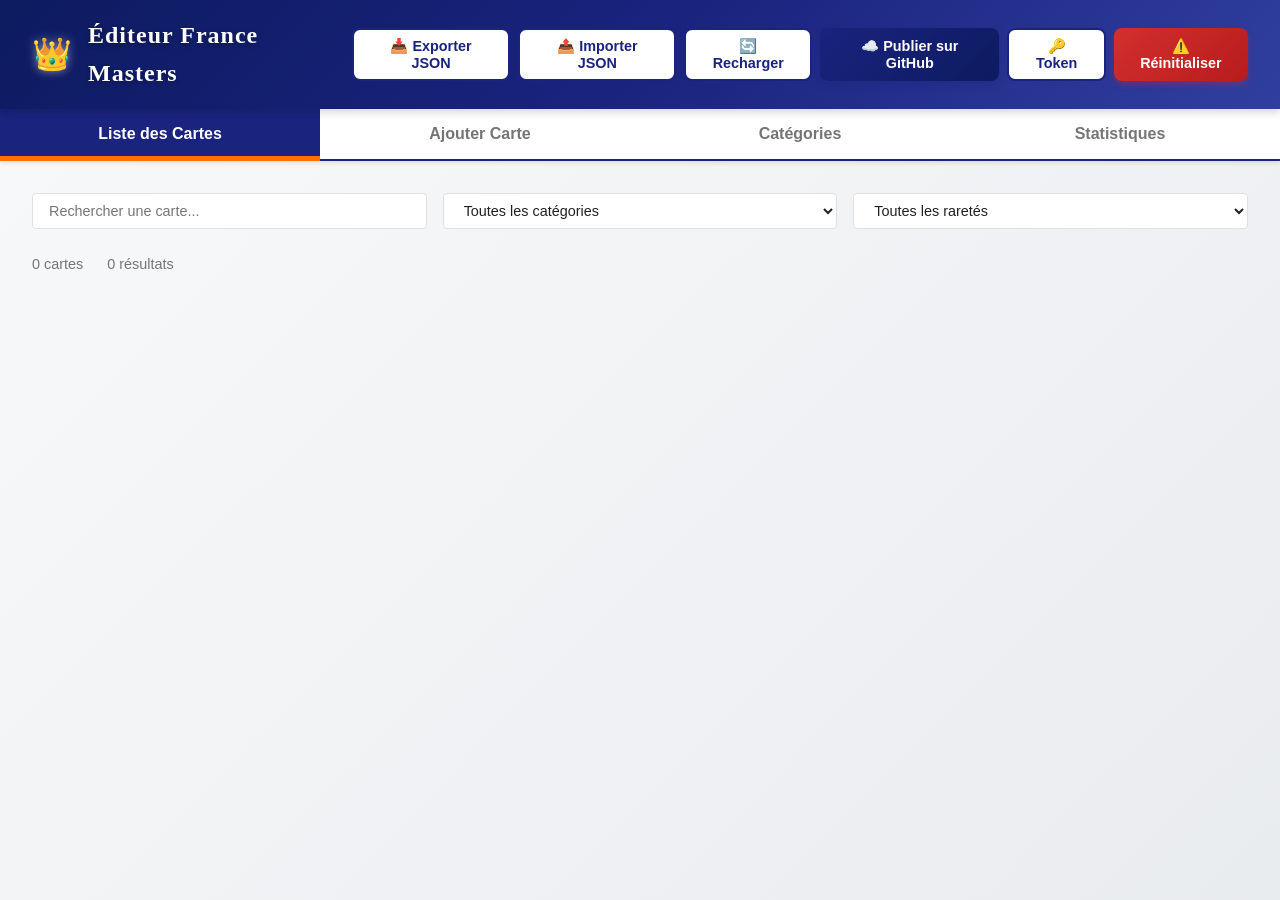
==== commit b2bdf0b5: "Ajout des images Wikimedia Commons pour les 200 cartes + système d'upload GitHub (github-sync.js, éd" ====
--- a/editor.html
+++ b/editor.html
@@ -22,8 +22,15 @@
                 <button class="btn btn-secondary" onclick="importCards()">
                     📤 Importer JSON
                 </button>
-                <button class="btn btn-primary" onclick="saveCards()">
-                    💾 Sauvegarder
+                </button>
+                <button class="btn btn-secondary" onclick="loadFromGithub()" title="Charger data.js depuis GitHub">
+                    🔄 Recharger
+                </button>
+                <button class="btn btn-primary" onclick="confirmPublishToGithub()" title="Publier data.js et les images sur GitHub">
+                    ☁️ Publier sur GitHub
+                </button>
+                <button class="btn btn-secondary" onclick="openGithubModal()" title="Configurer le token GitHub">
+                    🔑 Token
                 </button>
                 <button class="btn btn-danger" onclick="confirmResetCards()">
                     ⚠️ Réinitialiser
@@ -47,6 +54,7 @@
                     <input type="text" id="search-input" placeholder="Rechercher une carte..." oninput="filterCards()">
                     <select id="filter-category" onchange="filterCards()">
                         <option value="all">Toutes les catégories</option>
+                        <option value="Personnalisée">Personnalisée</option>
                         <option value="Histoire & Personnages">Histoire & Personnages</option>
                         <option value="Monuments & Lieux">Monuments & Lieux</option>
                         <option value="Gastronomie">Gastronomie</option>
@@ -98,6 +106,7 @@
                         <div class="editor-form-group">
                             <label for="new-category">Catégorie *</label>
                             <select id="new-category" required>
+                                <option value="Personnalisée" selected>Personnalisée</option>
                                 <option value="Histoire & Personnages">Histoire & Personnages</option>
                                 <option value="Monuments & Lieux">Monuments & Lieux</option>
                                 <option value="Gastronomie">Gastronomie</option>
@@ -137,6 +146,15 @@
                             <div class="editor-form-group">
                                 <label for="new-emoji">Emoji *</label>
                                 <input type="text" id="new-emoji" required placeholder="🗼" maxlength="2">
+
+                        <div class="editor-form-group">
+                            <label class="image-upload-label" for="new-image-upload">Image (optionnelle)</label>
+                            <input type="file" id="new-image-upload" class="image-upload-input" accept="image/*" onchange="previewImage(event, 'new-image-preview')">
+                            <div class="image-preview" id="new-image-preview">
+                                <span>📷 Aucune image</span>
+                            </div>
+                            <input type="hidden" id="new-image" value="">
+                        </div>
                             </div>
                         </div>
                         
@@ -200,6 +218,7 @@
                         <div class="editor-form-group">
                             <label for="edit-category">Catégorie *</label>
                             <select id="edit-category" required>
+                                <option value="Personnalisée">Personnalisée</option>
                                 <option value="Histoire & Personnages">Histoire & Personnages</option>
                                 <option value="Monuments & Lieux">Monuments & Lieux</option>
                                 <option value="Gastronomie">Gastronomie</option>
@@ -227,6 +246,15 @@
                         </div>
                         <div class="editor-form-group">
                             <label for="edit-defense">Défense (1-100) *</label>
+
+                    <div class="editor-form-group">
+                        <label class="image-upload-label" for="edit-image-upload">Image (optionnelle)</label>
+                        <input type="file" id="edit-image-upload" class="image-upload-input" accept="image/*" onchange="previewImage(event, 'edit-image-preview')">
+                        <div class="image-preview" id="edit-image-preview">
+                            <span>📷 Aucune image</span>
+                        </div>
+                        <input type="hidden" id="edit-image" value="">
+                    </div>
                             <input type="number" id="edit-defense" required min="1" max="100">
                         </div>
                     </div>
@@ -289,11 +317,38 @@
             </div>
         </div>
 
+        <!-- GitHub Token Modal -->
+        <div class="modal" id="github-modal" style="display: none;">
+            <div class="modal-content">
+                <div class="modal-close" onclick="closeGithubModal()">&times;</div>
+                <h2>Connexion GitHub</h2>
+                <p>Pour publier les cartes directement sur le dépôt, collez un <b>Personal Access Token</b> (fine-grained) avec la permission <b>Contents : Read and Write</b> limitée au dépôt <b>Maitrelynx-ia/francemaster</b>.</p>
+                <p class="github-help">Création : GitHub → Settings → Developer settings → Fine-grained personal access tokens → Generate new token. Sélectionnez uniquement le dépôt <b>francemaster</b> et la permission <b>Contents : Read and Write</b>. Le token reste stocké dans votre navigateur (localStorage) et n'est envoyé qu'à api.github.com.</p>
+                <div class="editor-form-group">
+                    <label for="github-token-input">Personal Access Token</label>
+                    <input type="password" id="github-token-input" placeholder="github_pat_..." autocomplete="off">
+                </div>
+                <div class="modal-buttons">
+                    <button type="button" class="btn btn-secondary" onclick="closeGithubModal()">
+                        Annuler
+                    </button>
+                    <button type="button" class="btn btn-secondary" onclick="testGithubConnection()">
+                        🔎 Tester
+                    </button>
+                    <button type="button" class="btn btn-primary" onclick="saveGithubToken()">
+                        💾 Enregistrer
+                    </button>
+                </div>
+                <p id="github-status"> </p>
+            </div>
+        </div>
+
         <!-- Toast Container -->
         <div class="toast-container" id="editor-toast-container"></div>
     </div>
 
     <script src="data.js"></script>
+    <script src="github-sync.js"></script>
     <script src="editor.js"></script>
 </body>
 </html>
--- a/style.css
+++ b/style.css
@@ -1797,3 +1797,120 @@
         box-shadow: none;
     }
 }
+
+/* Admin Section */
+.admin-section {
+    border-top: 2px dashed var(--primary);
+    margin-top: var(--spacing-lg);
+    padding-top: var(--spacing-lg);
+}
+
+.admin-section h3 {
+    color: var(--secondary);
+}
+
+/* Auth Modal Styles */
+.auth-modal-content { max-width: 500px; width: 90%; }
+.auth-tabs { display: flex; margin-bottom: var(--spacing-lg); border-bottom: 1px solid #e0e0e0; }
+.auth-tab { flex: 1; padding: var(--spacing-md); background: transparent; border: none; cursor: pointer; font-size: 1rem; font-weight: 600; color: var(--text-secondary); }
+.auth-tab.active { background: var(--rare-rare-bg); color: var(--rare-rare); border-bottom: 2px solid var(--rare-rare); }
+.auth-tab-content { display: none; }
+.auth-tab-content.active { display: block; }
+.auth-form-group { margin-bottom: var(--spacing-lg); }
+.auth-form-group label { display: block; font-size: 0.9rem; font-weight: 600; margin-bottom: var(--spacing-xs); }
+.auth-form-group input { width: 100%; padding: var(--spacing-sm) var(--spacing-md); border: 1px solid #e0e0e0; border-radius: var(--radius-sm); font-size: 0.9rem; }
+.auth-error { color: #f44336; font-size: 0.9rem; text-align: center; margin-top: var(--spacing-md); min-height: 20px; }
+.profile-info { background: var(--surface); border-radius: var(--radius-md); padding: var(--spacing-lg); margin-bottom: var(--spacing-xl); }
+.profile-stat { display: flex; justify-content: space-between; padding: var(--spacing-sm) 0; border-bottom: 1px solid #e0e0e0; }
+.profile-stat:last-child { border-bottom: none; }
+.pack-timer { display: flex; align-items: center; gap: var(--spacing-sm); font-size: 0.9rem; margin-top: var(--spacing-sm); }
+.user-info { display: flex; align-items: center; gap: var(--spacing-md); padding: var(--spacing-xs) var(--spacing-md); background: rgba(255, 255, 255, 0.1); border-radius: var(--radius-md); cursor: pointer; }
+.user-info:hover { background: rgba(255, 255, 255, 0.2); }
+.pack-counter { position: absolute; top: -10px; right: -10px; width: 30px; height: 30px; background: var(--secondary); color: var(--text-light); border-radius: 50%; display: flex; align-items: center; justify-content: center; font-size: 0.75rem; font-weight: 700; box-shadow: var(--shadow-sm); }
+
+/* ========== CARD IMAGES ========== */
+.card-image-container {
+    position: absolute;
+    top: 0;
+    left: 0;
+    width: 100%;
+    height: 100%;
+    overflow: hidden;
+    border-radius: var(--radius-md);
+    z-index: 0;
+}
+
+.card-image {
+    width: 100%;
+    height: 100%;
+    object-fit: cover;
+    object-position: center;
+    opacity: 0.3;
+    transition: opacity 0.3s ease;
+}
+
+.card:hover .card-image {
+    opacity: 0.5;
+}
+
+.card-image-placeholder {
+    width: 100%;
+    height: 100%;
+    display: flex;
+    align-items: center;
+    justify-content: center;
+    font-size: 4rem;
+    background: linear-gradient(135deg, var(--category-histoire), var(--category-monuments));
+}
+
+/* Update card-emoji to have lower z-index when image exists */
+.card.has-image .card-emoji {
+    opacity: 0.5;
+}
+
+/* Image upload preview in editor */
+.image-preview {
+    width: 100px;
+    height: 100px;
+    border: 2px dashed #ccc;
+    border-radius: var(--radius-sm);
+    overflow: hidden;
+    margin: var(--spacing-sm) 0;
+    display: flex;
+    align-items: center;
+    justify-content: center;
+    background: #f9f9f9;
+}
+
+.image-preview img {
+    width: 100%;
+    height: 100%;
+    object-fit: cover;
+}
+
+.image-upload-label {
+    display: block;
+    margin: var(--spacing-sm) 0;
+    font-weight: 600;
+    cursor: pointer;
+}
+
+.image-upload-input {
+    display: none;
+}
+
+/* Editor card image */
+.editor-card-image {
+    width: 100%;
+    height: 80px;
+    overflow: hidden;
+    border-radius: var(--radius-sm);
+    margin-bottom: var(--spacing-xs);
+}
+
+.editor-card-image img {
+    width: 100%;
+    height: 100%;
+    object-fit: cover;
+    object-position: center;
+}
--- a/admin.css
+++ b/admin.css
@@ -650,3 +650,29 @@
         min-width: 250px;
     }
 }
+
+/* ========== GITHUB SYNC ========== */
+#github-status {
+    font-size: 0.85rem;
+    margin-top: var(--spacing-md);
+    min-height: 1.2em;
+    color: var(--text-secondary);
+}
+
+#github-status.ok {
+    color: #2e7d32;
+    font-weight: 600;
+}
+
+#github-status.error {
+    color: #c62828;
+    font-weight: 600;
+}
+
+.github-help {
+    font-size: 0.8rem;
+    color: var(--text-secondary);
+    background: #f5f5f5;
+    padding: var(--spacing-sm) var(--spacing-md);
+    border-radius: var(--radius-sm);
+}
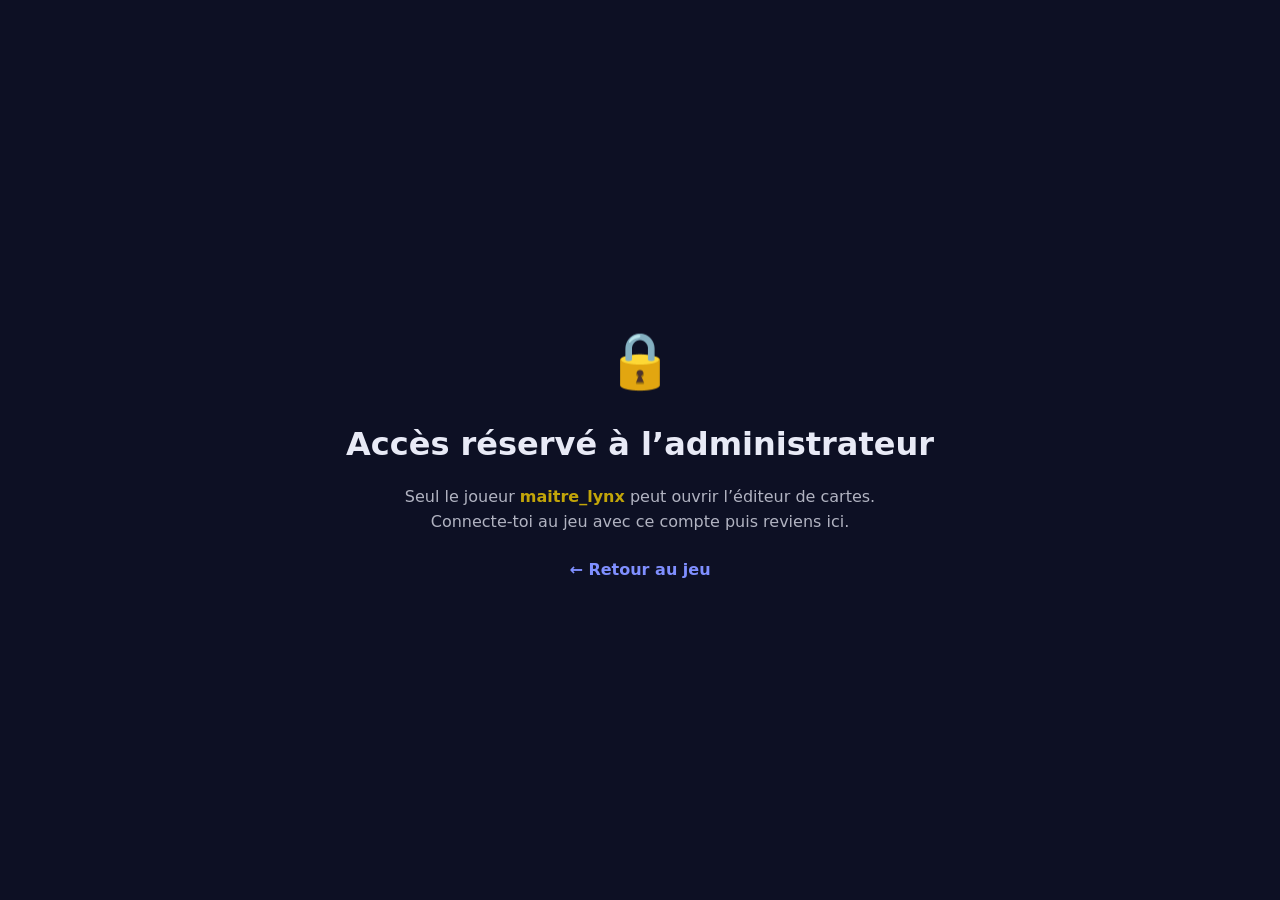
==== commit b1a722e9: "Extension 4 : 80 cartes sur l'education (maternelle, primaire, college, lycee, prepa, Education nati" ====
--- a/editor.html
+++ b/editor.html
@@ -61,6 +61,7 @@
                         <option value="Géographie & Régions">Géographie & Régions</option>
                         <option value="Sciences & Arts">Sciences & Arts</option>
                         <option value="Sport & Culture">Sport & Culture</option>
+                                <option value="Éducation & École">Éducation & École</option>
                     </select>
                     <select id="filter-rarity" onchange="filterCards()">
                         <option value="all">Toutes les raretés</option>
@@ -113,6 +114,7 @@
                                 <option value="Géographie & Régions">Géographie & Régions</option>
                                 <option value="Sciences & Arts">Sciences & Arts</option>
                                 <option value="Sport & Culture">Sport & Culture</option>
+                                <option value="Éducation & École">Éducation & École</option>
                             </select>
                         </div>
                         
@@ -225,6 +227,7 @@
                                 <option value="Géographie & Régions">Géographie & Régions</option>
                                 <option value="Sciences & Arts">Sciences & Arts</option>
                                 <option value="Sport & Culture">Sport & Culture</option>
+                                <option value="Éducation & École">Éducation & École</option>
                             </select>
                         </div>
                         <div class="editor-form-group">
--- a/style.css
+++ b/style.css
@@ -572,7 +572,9 @@
     overflow: hidden;
     transition: all var(--transition-normal);
     cursor: pointer;
-    background: var(--surface);
+    background: linear-gradient(165deg, #ffffff 0%, #eef1f7 100%);
+    display: flex;
+    flex-direction: column;
 }
 
 .card:hover {
@@ -618,7 +620,8 @@
 }
 
 .card-header {
-    height: 40%;
+    height: 42%;
+    flex-shrink: 0;
     display: flex;
     flex-direction: column;
     align-items: center;
@@ -700,20 +703,23 @@
 
 .card-body {
     flex: 1;
-    padding: var(--spacing-md);
-    background: var(--surface);
+    min-height: 0;
+    padding: var(--spacing-sm) var(--spacing-md);
+    background: transparent;
     display: flex;
     flex-direction: column;
-    gap: var(--spacing-sm);
+    gap: 6px;
+    overflow: hidden;
 }
 
 .card-name {
-    font-size: 1.1rem;
+    font-size: 1.05rem;
     font-weight: 700;
     color: var(--text-dark);
     text-align: center;
-    border-bottom: 1px solid #e0e0e0;
+    border-bottom: 1px solid rgba(0, 0, 0, 0.1);
     padding-bottom: var(--spacing-xs);
+    flex-shrink: 0;
 }
 
 .card-description {
@@ -721,6 +727,8 @@
     color: var(--text-secondary);
     text-align: center;
     flex: 1;
+    min-height: 0;
+    flex-shrink: 1;
     overflow: hidden;
     display: -webkit-box;
     -webkit-line-clamp: 3;
@@ -730,8 +738,12 @@
 .card-stats {
     display: flex;
     justify-content: space-around;
-    padding-top: var(--spacing-sm);
-    border-top: 1px solid #e0e0e0;
+    margin-top: auto;
+    flex-shrink: 0;
+    background: rgba(255, 255, 255, 0.5);
+    border: 1px solid rgba(0, 0, 0, 0.06);
+    border-radius: var(--radius-sm);
+    padding: 6px var(--spacing-sm);
 }
 
 .card-stat {
@@ -754,12 +766,13 @@
 }
 
 .card-footer {
-    height: 20%;
-    background: linear-gradient(135deg, #e0e0e0 0%, #f5f5f5 100%);
+    flex-shrink: 0;
+    background: rgba(0, 0, 0, 0.06);
+    border-top: 1px solid rgba(0, 0, 0, 0.08);
     display: flex;
     align-items: center;
     justify-content: space-around;
-    padding: 0 var(--spacing-sm);
+    padding: 5px var(--spacing-sm);
 }
 
 .card-views {
@@ -774,19 +787,19 @@
 }
 
 /* Card rarity borders */
-.card.C { border: 2px solid var(--rare-common); }
-.card.R { border: 2px solid var(--rare-rare); }
-.card.SR { border: 2px solid var(--rare-sr); }
-.card.UR { border: 2px solid var(--rare-ur); }
+.card.C { background: linear-gradient(165deg, #fdfdfd 0%, #e9ebee 100%); border: 2px solid #9aa0a6; }
+.card.R { background: linear-gradient(165deg, #f5f9ff 0%, #d7e5ff 100%); border: 2px solid var(--rare-rare); }
+.card.SR { background: linear-gradient(165deg, #f9f3ff 0%, #e6d6ff 100%); border: 2px solid var(--rare-sr); }
+.card.UR { background: linear-gradient(165deg, #fffef5 0%, #ffefb8 100%); border: 2px solid #d4af37; }
 .card.L { 
-    border: 2px solid transparent;
-    background: conic-gradient(from 0deg, #ff69b4, #ffd700, #4169e1, #8a2be2, #00ff7f, #ff69b4);
-    animation: borderRotate 10s linear infinite;
-}
-
-@keyframes borderRotate {
-    0% { background-position: 0% 0%; }
-    100% { background-position: 100% 100%; }
+    border: 2px solid #ff69b4;
+    background: linear-gradient(165deg, #fff5fa 0%, #f6efff 50%, #fffdf0 100%);
+    animation: legendGlow 3s ease-in-out infinite;
+}
+
+@keyframes legendGlow {
+    0%, 100% { box-shadow: 0 0 10px rgba(255, 105, 180, 0.45), var(--shadow-md); }
+    50% { box-shadow: 0 0 24px rgba(255, 105, 180, 0.8), 0 0 36px rgba(255, 215, 0, 0.45), var(--shadow-lg); }
 }
 
 /* Card in collection - locked */
@@ -1630,8 +1643,8 @@
 }
 
 @keyframes glow {
-    0%, 100% { box-shadow: 0 0 5px var(--rare-legendary); }
-    50% { box-shadow: 0 0 20px var(--rare-legendary), 0 0 30px var(--rare-legendary); }
+    0%, 100% { box-shadow: 0 0 8px rgba(255, 215, 0, 0.35); }
+    50% { box-shadow: 0 0 20px rgba(255, 105, 180, 0.65), 0 0 32px rgba(255, 215, 0, 0.45); }
 }
 
 .glow {
@@ -1834,10 +1847,11 @@
     top: 0;
     left: 0;
     width: 100%;
-    height: 100%;
+    height: 42%;
     overflow: hidden;
-    border-radius: var(--radius-md);
+    border-radius: 0;
     z-index: 0;
+    background: linear-gradient(135deg, #37474f, #546e7a);
 }
 
 .card-image {
@@ -1845,12 +1859,30 @@
     height: 100%;
     object-fit: cover;
     object-position: center;
-    opacity: 0.3;
-    transition: opacity 0.3s ease;
+    opacity: 1;
+    transition: transform var(--transition-normal);
 }
 
 .card:hover .card-image {
-    opacity: 0.5;
+    transform: scale(1.06);
+}
+
+/* Zone image en haut : degradé de lisibilite + pastille icône */
+.card-image-container + .card-header::before {
+    background: linear-gradient(to top, rgba(0, 0, 0, 0.45) 0%, rgba(0, 0, 0, 0.08) 55%, transparent 100%);
+    opacity: 1;
+}
+
+.card-image-container + .card-header .card-emoji {
+    position: absolute;
+    bottom: var(--spacing-sm);
+    left: var(--spacing-sm);
+    font-size: 1.4rem;
+    background: rgba(255, 255, 255, 0.92);
+    border-radius: var(--radius-circle);
+    padding: 4px;
+    box-shadow: var(--shadow-sm);
+    text-shadow: none;
 }
 
 .card-image-placeholder {
@@ -1914,3 +1946,285 @@
     object-fit: cover;
     object-position: center;
 }
+
+/* ========== RÉSERVE DE PACKS ========== */
+.pack-container {
+    display: flex;
+    flex-wrap: wrap;
+    justify-content: center;
+    gap: var(--spacing-lg);
+}
+
+.pack-storage-info {
+    text-align: center;
+    color: var(--text-secondary);
+    font-size: 0.95rem;
+    margin-top: var(--spacing-md);
+}
+
+.home-actions {
+    display: flex;
+    flex-wrap: wrap;
+    justify-content: center;
+    gap: var(--spacing-md);
+}
+
+/* ========== POLISH CARTES ========== */
+.recent-cards-grid .card-emoji { font-size: 2.2rem; }
+.card-emoji { transition: transform var(--transition-normal); }
+.card:hover .card-emoji { transform: scale(1.1); }
+
+/* ========== OUVERTURE DE PACK : CINEMATIQUE ========== */
+#pack-modal { background: radial-gradient(circle at 50% 35%, rgba(123, 31, 162, 0.6), rgba(8, 8, 28, 0.94)); backdrop-filter: blur(3px); }
+#pack-modal .modal-content { background: linear-gradient(170deg, #221c4e 0%, #161238 100%); border: 1px solid rgba(255, 215, 0, 0.22); box-shadow: 0 24px 64px rgba(0, 0, 0, 0.6); }
+.pack-modal-content { max-width: 660px; }
+.pack-modal-content h2 { color: var(--text-light); text-shadow: 0 2px 12px rgba(255, 111, 0, 0.4); }
+.pack-modal-content .modal-close { color: rgba(255, 255, 255, 0.75); }
+.pack-modal-content .modal-close:hover { color: var(--text-light); }
+
+/* Cartes compactes dans la modale */
+.pack-modal-content .card { width: 100px; height: 145px; flex-shrink: 0; box-shadow: var(--shadow-lg); }
+.pack-modal-content .card-name { font-size: 0.72rem; border-bottom: none; padding-bottom: 0; }
+.pack-modal-content .card-description { display: none; }
+.pack-modal-content .card-stats { margin-top: auto; padding: 3px 4px; }
+.pack-modal-content .card-stat-label { font-size: 0.55rem; }
+.pack-modal-content .card-stat-value { font-size: 0.7rem; }
+.pack-modal-content .card-footer { padding: 3px 4px; }
+.pack-modal-content .card-views { display: none; }
+.pack-modal-content .card-id { font-size: 0.6rem; }
+.pack-modal-content .card-rarity { font-size: 0.6rem; padding: 1px 5px; top: 4px; right: 4px; }
+.pack-modal-content .card-header .card-emoji { font-size: 1.9rem; }
+.pack-modal-content .card-image-container + .card-header .card-emoji { font-size: 0.95rem; padding: 2px; bottom: 4px; left: 4px; }
+
+/* Dos de pack : distribution en cascade + flottement + reflet */
+.pack-modal-content .card.back { font-size: 1.6rem; border-width: 2px; animation: dealIn 0.55s cubic-bezier(0.2, 0.8, 0.3, 1.25) both, floatCard 3s ease-in-out infinite; }
+.card.back::after {
+    content: '';
+    position: absolute;
+    top: 0;
+    left: -80%;
+    width: 50%;
+    height: 100%;
+    background: linear-gradient(105deg, transparent 0%, rgba(255, 255, 255, 0.45) 50%, transparent 100%);
+    transform: skewX(-18deg);
+    animation: shine 2.8s ease-in-out infinite;
+}
+.pack-card-slot { position: relative; }
+.modal-pack-container { flex-wrap: wrap; perspective: 900px; }
+
+/* Revelation : levee puis flip 3D */
+.pack-modal-content .card.reveal-lift { animation: liftCard 0.35s ease-in both; z-index: 2; }
+.pack-modal-content .card.reveal-pop { animation: revealPop 0.5s cubic-bezier(0.2, 0.9, 0.3, 1.25) both; z-index: 3; }
+.pack-modal-content .card.glow { animation: revealPop 0.5s cubic-bezier(0.2, 0.9, 0.3, 1.25) both, glow 2s infinite 0.55s; }
+
+/* Annonce de rarete */
+.pack-announcement { min-height: 30px; text-align: center; font-size: 1.25rem; font-weight: 800; margin-bottom: var(--spacing-sm); letter-spacing: 0.5px; }
+.pack-announcement span { display: inline-block; color: #ffffff; animation: announceIn 0.45s cubic-bezier(0.2, 0.9, 0.3, 1.4) both; }
+.pack-announcement .announce-C { color: #b9b9c3; }
+.pack-announcement .announce-R { color: #7fa8ff; }
+.pack-announcement .announce-SR { color: #b57bff; text-shadow: 0 0 14px rgba(138, 43, 226, 0.7); }
+.pack-announcement .announce-UR { color: #ffd54f; text-shadow: 0 0 16px rgba(255, 215, 0, 0.7); }
+.pack-announcement .announce-L { background: linear-gradient(90deg, #ff69b4, #ffd700, #4169e1, #ff69b4); background-size: 300% 100%; -webkit-background-clip: text; background-clip: text; color: transparent; animation: announceIn 0.45s cubic-bezier(0.2, 0.9, 0.3, 1.4) both, rainbowText 2.5s linear 0.45s infinite; }
+
+/* Particules, flash et confettis */
+.pack-particle { position: absolute; top: 50%; left: 50%; width: 9px; height: 9px; border-radius: 50%; background: var(--pc, #ffd700); box-shadow: 0 0 8px var(--pc, #ffd700); pointer-events: none; z-index: 6; animation: packBurst 0.75s ease-out forwards; }
+.pack-confetti { position: absolute; top: -14px; height: 12px; background: var(--c, #ffd700); border-radius: 2px; opacity: 0; pointer-events: none; z-index: 5; animation: confettiFall linear forwards; }
+.pack-flash { position: absolute; inset: 0; background: radial-gradient(circle, #ffffff 0%, rgba(255, 255, 255, 0) 70%); pointer-events: none; z-index: 7; opacity: 0.85; animation: packFlash 0.55s ease-out forwards; }
+
+/* Bouton continuer */
+.pack-modal-content #modal-continue-btn { display: block; margin: 0 auto; }
+.pack-fade-up { animation: packFadeUp 0.5s ease both; }
+
+@keyframes dealIn {
+    0% { transform: translateY(90px) scale(0.4) rotate(-10deg); opacity: 0; }
+    100% { transform: translateY(0) scale(1) rotate(0deg); opacity: 1; }
+}
+@keyframes floatCard {
+    0%, 100% { transform: translateY(0); }
+    50% { transform: translateY(-7px); }
+}
+@keyframes shine {
+    0%, 55% { left: -80%; }
+    90%, 100% { left: 190%; }
+}
+@keyframes liftCard {
+    0% { transform: translateY(0) scale(1); }
+    60% { transform: translateY(-14px) scale(1.1) rotate(2deg); }
+    100% { transform: translateY(-10px) scale(1.06); }
+}
+@keyframes revealPop {
+    0% { transform: scale(0.5) rotateY(180deg); opacity: 0.4; }
+    60% { transform: scale(1.12) rotateY(0deg); opacity: 1; }
+    100% { transform: scale(1); opacity: 1; }
+}
+@keyframes announceIn {
+    0% { transform: translateY(14px) scale(0.7); opacity: 0; }
+    100% { transform: translateY(0) scale(1); opacity: 1; }
+}
+@keyframes rainbowText {
+    0% { background-position: 0% 50%; }
+    100% { background-position: 300% 50%; }
+}
+@keyframes packBurst {
+    0% { transform: translate(-50%, -50%) scale(1); opacity: 1; }
+    100% { transform: translate(calc(-50% + var(--dx)), calc(-50% + var(--dy))) scale(0.15); opacity: 0; }
+}
+@keyframes confettiFall {
+    0% { transform: translateY(-10px) rotate(0deg); opacity: 1; }
+    100% { transform: translateY(560px) rotate(660deg); opacity: 0; }
+}
+@keyframes packFlash {
+    0% { opacity: 0.85; }
+    100% { opacity: 0; }
+}
+@keyframes packFadeUp {
+    0% { transform: translateY(16px); opacity: 0; }
+    100% { transform: translateY(0); opacity: 1; }
+}
+
+/* ========== DUEL : AMELIORATIONS ========== */
+.difficulty-selector { display: flex; gap: var(--spacing-sm); justify-content: center; margin-bottom: var(--spacing-sm); flex-wrap: wrap; }
+.difficulty-btn { padding: var(--spacing-sm) var(--spacing-lg); border-radius: 999px; border: 2px solid #e0e0e0; background: var(--surface); font-weight: 700; cursor: pointer; transition: all var(--transition-fast); font-size: 0.9rem; font-family: var(--font-family); }
+.difficulty-btn:hover { border-color: var(--primary); transform: translateY(-2px); }
+.difficulty-btn.active { background: var(--primary); color: var(--text-light); border-color: var(--primary); box-shadow: var(--shadow-md); }
+.difficulty-desc { text-align: center; color: var(--text-secondary); font-size: 0.85rem; margin-bottom: var(--spacing-lg); min-height: 20px; }
+.duel-timer-wrap { margin: var(--spacing-sm) 0; text-align: center; }
+#duel-timer-display { font-size: 1.3rem; font-weight: 800; color: var(--secondary); display: inline-block; }
+#duel-timer-display.urgent { color: #f44336; animation: timerPulse 0.6s ease-in-out infinite; }
+.duel-timer-track { height: 8px; background: #e0e0e0; border-radius: 4px; overflow: hidden; margin: 6px auto 0; max-width: 320px; }
+#duel-timer-bar { height: 100%; background: linear-gradient(90deg, #4caf50, #ff9800); border-radius: 4px; transition: width 1s linear; }
+.duel-combo { margin-top: var(--spacing-sm); font-weight: 800; color: #ff6f00; animation: comboPulse 0.8s ease infinite; }
+.duel-hp-track { width: 100%; height: 6px; background: #e0e0e0; border-radius: 3px; margin-top: 6px; overflow: hidden; flex-shrink: 0; }
+.duel-hp-fill { height: 100%; border-radius: 3px; transition: width 0.6s ease; background: linear-gradient(90deg, #43a047, #66bb6a); }
+.duel-hp-fill.mid { background: linear-gradient(90deg, #fb8c00, #ffa726); }
+.duel-hp-fill.low { background: linear-gradient(90deg, #e53935, #ef5350); }
+.duel-hp-text { font-size: 0.65rem; color: var(--text-secondary); text-align: center; font-weight: 700; margin-top: 2px; }
+.card.active { outline: 3px solid var(--secondary); outline-offset: 2px; box-shadow: 0 0 16px rgba(255, 111, 0, 0.45); }
+.card.selected { outline: 3px solid var(--secondary); outline-offset: 2px; transform: translateY(-6px); box-shadow: 0 0 18px rgba(255, 111, 0, 0.55); }
+.card.selected::before { content: '✓'; position: absolute; top: -8px; left: -8px; width: 24px; height: 24px; background: var(--secondary); color: var(--text-light); border-radius: 50%; display: flex; align-items: center; justify-content: center; font-size: 0.8rem; font-weight: 900; z-index: 10; }
+.duel-float-dmg { position: absolute; top: 30%; left: 50%; font-weight: 900; font-size: 1.3rem; color: #f44336; text-shadow: 0 2px 4px rgba(0, 0, 0, 0.4); z-index: 10; pointer-events: none; animation: floatDmg 1.1s ease-out forwards; }
+.duel-float-dmg.crit { color: #ffd700; font-size: 1.6rem; }
+.duel-answer.correct { animation: answerPop 0.3s ease; }
+.duel-result-stats { display: flex; justify-content: center; gap: var(--spacing-lg); flex-wrap: wrap; background: rgba(0, 0, 0, 0.04); border-radius: var(--radius-md); padding: var(--spacing-md); margin: var(--spacing-md) 0; }
+.duel-result-stats div { display: flex; flex-direction: column; align-items: center; gap: 2px; }
+.duel-result-stats span { font-size: 0.75rem; color: var(--text-secondary); text-transform: uppercase; letter-spacing: 0.5px; }
+.duel-result-stats strong { font-size: 1.1rem; color: var(--primary-dark); }
+@keyframes timerPulse { 0%, 100% { transform: scale(1); } 50% { transform: scale(1.15); } }
+@keyframes comboPulse { 0%, 100% { transform: scale(1); } 50% { transform: scale(1.06); } }
+@keyframes floatDmg { 0% { transform: translate(-50%, 0); opacity: 0; } 15% { opacity: 1; } 100% { transform: translate(-50%, -50px); opacity: 0; } }
+@keyframes answerPop { 0% { transform: scale(1); } 50% { transform: scale(1.08); } 100% { transform: scale(1); } }
+
+/* ========== MARCHE ========== */
+.market-header { text-align: center; margin-bottom: var(--spacing-lg); }
+.market-header h2 { font-family: var(--font-title); font-size: 2rem; color: var(--primary-dark); margin-bottom: var(--spacing-sm); }
+.market-header p { color: var(--text-secondary); }
+.market-coins-bar { font-size: 1.15rem; font-weight: 700; color: var(--secondary); margin-top: var(--spacing-sm); }
+.market-section { background: var(--surface); border-radius: var(--radius-lg); box-shadow: var(--shadow-sm); padding: var(--spacing-lg); margin-bottom: var(--spacing-xl); }
+.market-section h3 { font-family: var(--font-title); font-size: 1.2rem; color: var(--primary-dark); }
+.market-section-head { display: flex; justify-content: space-between; align-items: center; flex-wrap: wrap; gap: var(--spacing-sm); }
+.market-hint { color: var(--text-secondary); font-size: 0.9rem; margin: var(--spacing-xs) 0 var(--spacing-md); }
+.market-sales-count { color: var(--text-secondary); font-size: 0.95rem; font-family: var(--font-family); }
+.market-refresh-btn { font-size: 0.85rem; padding: var(--spacing-xs) var(--spacing-sm); }
+.market-grid { display: grid; grid-template-columns: repeat(auto-fill, minmax(160px, 1fr)); gap: var(--spacing-md); margin-top: var(--spacing-md); }
+.market-empty { grid-column: 1 / -1; color: var(--text-secondary); text-align: center; }
+.market-item { background: var(--surface); border: 1px solid #e0e0e0; border-radius: var(--radius-md); padding: var(--spacing-sm); display: flex; flex-direction: column; gap: 6px; text-align: center; transition: all var(--transition-normal); position: relative; }
+.market-item:hover { transform: translateY(-4px); box-shadow: var(--shadow-md); }
+.market-item.r-C { border-top: 4px solid var(--rare-common); }
+.market-item.r-R { border-top: 4px solid var(--rare-rare); }
+.market-item.r-SR { border-top: 4px solid var(--rare-sr); }
+.market-item.r-UR { border-top: 4px solid #d4af37; }
+.market-item.r-L { border-top: 4px solid #ff69b4; }
+.market-item-visual { position: relative; height: 90px; border-radius: var(--radius-sm); overflow: hidden; display: flex; align-items: center; justify-content: center; background: linear-gradient(135deg, #eceff7, #dde3f0); }
+.market-item-emoji { font-size: 2.6rem; z-index: 0; }
+.market-item-img { position: absolute; top: 0; left: 0; width: 100%; height: 100%; object-fit: cover; z-index: 1; }
+.market-item-name { font-weight: 700; font-size: 0.9rem; min-height: 2.4em; display: flex; align-items: center; justify-content: center; }
+.market-item-sub { font-size: 0.75rem; color: var(--text-secondary); }
+.market-item-price { font-weight: 800; color: var(--primary-dark); font-size: 1rem; }
+.market-item-timer { font-weight: 700; color: var(--secondary); font-size: 0.85rem; }
+.market-item-btn { margin-top: auto; padding: var(--spacing-xs) var(--spacing-sm); font-size: 0.85rem; }
+
+/* ========== ADMIN ========== */
+.admin-modal-content { max-width: 640px; width: 92%; }
+.admin-modal-content h3 { font-family: var(--font-title); font-size: 1.1rem; color: var(--primary-dark); margin: var(--spacing-lg) 0 var(--spacing-sm); }
+.admin-intro { color: var(--text-secondary); font-size: 0.9rem; margin-bottom: var(--spacing-sm); }
+.admin-users-list { display: flex; flex-direction: column; gap: var(--spacing-sm); max-height: 300px; overflow-y: auto; }
+.admin-empty { color: var(--text-secondary); text-align: center; }
+.admin-user-row { display: flex; align-items: center; gap: var(--spacing-sm); padding: var(--spacing-sm) var(--spacing-md); background: rgba(0, 0, 0, 0.03); border-radius: var(--radius-md); flex-wrap: wrap; }
+.admin-user-row.self { background: rgba(255, 111, 0, 0.08); border: 1px dashed var(--secondary); }
+.admin-user-name { font-weight: 700; flex: 1; min-width: 100px; overflow-wrap: anywhere; }
+.role-badge { padding: 2px 10px; border-radius: 999px; font-size: 0.75rem; font-weight: 700; }
+.role-badge.role-admin { background: var(--rare-ur-bg); color: #b8860b; border: 1px solid #d4af37; }
+.role-badge.role-moderateur { background: var(--rare-sr-bg); color: var(--rare-sr); border: 1px solid var(--rare-sr); }
+.role-badge.role-joueur { background: var(--rare-common-bg); color: var(--text-secondary); border: 1px solid #bdbdbd; }
+.admin-role-select { padding: var(--spacing-xs) var(--spacing-sm); border: 1px solid #e0e0e0; border-radius: var(--radius-sm); font-size: 0.85rem; background: var(--surface); cursor: pointer; }
+.admin-role-select:disabled { cursor: not-allowed; opacity: 0.5; }
+.admin-user-btn { padding: var(--spacing-xs) var(--spacing-sm); font-size: 0.85rem; }
+.admin-user-btn:disabled { opacity: 0.4; cursor: not-allowed; }
+.admin-tools { display: flex; gap: var(--spacing-sm); flex-wrap: wrap; }
+
+/* ========== AMIS ========== */
+.friends-header { text-align: center; margin-bottom: var(--spacing-lg); }
+.friends-header h2 { font-family: var(--font-title); font-size: 2rem; color: var(--primary-dark); margin-bottom: var(--spacing-sm); }
+.friends-header p { color: var(--text-secondary); }
+.friends-add { display: flex; gap: var(--spacing-sm); justify-content: center; margin-bottom: var(--spacing-lg); flex-wrap: wrap; }
+.friends-add input { padding: var(--spacing-sm) var(--spacing-md); border: 1px solid #e0e0e0; border-radius: var(--radius-md); font-size: 0.95rem; min-width: 240px; }
+.friends-grid { display: grid; grid-template-columns: repeat(auto-fill, minmax(280px, 1fr)); gap: var(--spacing-md); }
+.friends-empty { grid-column: 1 / -1; color: var(--text-secondary); text-align: center; }
+.friend-card { background: var(--surface); border-radius: var(--radius-lg); box-shadow: var(--shadow-sm); padding: var(--spacing-md); display: flex; align-items: center; gap: var(--spacing-md); transition: all var(--transition-normal); }
+.friend-card:hover { transform: translateY(-4px); box-shadow: var(--shadow-md); }
+.friend-avatar { width: 56px; height: 56px; border-radius: var(--radius-circle); background: linear-gradient(135deg, var(--primary-light), var(--primary)); display: flex; align-items: center; justify-content: center; font-size: 1.8rem; flex-shrink: 0; }
+.friend-info { flex: 1; min-width: 0; }
+.friend-name { font-weight: 700; font-size: 1.05rem; overflow-wrap: anywhere; }
+.friend-record { color: var(--text-secondary); font-size: 0.85rem; margin-top: 2px; }
+.friend-actions { display: flex; gap: var(--spacing-xs); }
+.friend-duel-modal-content { max-width: 520px; width: 92%; text-align: center; }
+.fd-vs { font-size: 1.3rem; font-weight: 800; color: var(--primary-dark); margin: var(--spacing-sm) 0; }
+.fd-rules { color: var(--text-secondary); margin-bottom: var(--spacing-md); }
+.fd-btn { margin-top: var(--spacing-md); }
+.fd-pass-icon { font-size: 3rem; margin: var(--spacing-sm) 0; }
+.fd-head { display: flex; justify-content: space-between; align-items: center; margin-bottom: var(--spacing-sm); flex-wrap: wrap; gap: var(--spacing-xs); }
+.fd-who { font-weight: 800; color: var(--primary-dark); }
+.fd-score { font-weight: 700; color: var(--secondary); }
+.fd-question { font-family: var(--font-title); color: var(--text-primary); margin-bottom: var(--spacing-sm); }
+.fd-hint { color: var(--text-secondary); font-size: 0.9rem; font-style: italic; margin-bottom: var(--spacing-sm); }
+.fd-answers { display: flex; flex-direction: column; gap: var(--spacing-sm); }
+.fd-answer { background: var(--surface); border: 2px solid #e0e0e0; border-radius: var(--radius-md); padding: var(--spacing-sm) var(--spacing-md); cursor: pointer; transition: all var(--transition-fast); font-weight: 600; }
+.fd-answer:hover { border-color: var(--primary-light); background: #f5f7ff; }
+.fd-answer.correct { border-color: #2e7d32; background: #e8f5e9; color: #2e7d32; }
+.fd-answer.wrong { border-color: #c62828; background: #ffebee; color: #c62828; }
+.fd-answer.disabled { cursor: default; }
+.fd-winner { font-size: 1.2rem; font-weight: 800; color: var(--secondary); margin: var(--spacing-sm) 0; }
+.fd-scores { display: flex; justify-content: center; gap: var(--spacing-xl); margin-top: var(--spacing-sm); font-size: 1.05rem; font-weight: 700; color: var(--primary-dark); }
+
+/* ========== OUVERTURE DE PACK : PAQUET A DECHIRER ========== */
+.pack-stage { display: flex; flex-direction: column; align-items: center; gap: var(--spacing-sm); margin: var(--spacing-md) 0; position: relative; }
+.pack-hint { font-size: 0.9rem; color: var(--text-secondary); text-align: center; transition: opacity 0.4s ease; }
+.pack-hint.hint-pulse { animation: hintPulse 1.2s ease-in-out infinite; }
+.tear-progress { width: 190px; height: 6px; border-radius: 999px; background: rgba(0, 0, 0, 0.12); overflow: hidden; transition: opacity 0.4s ease; }
+.tear-progress-fill { height: 100%; width: 0%; background: linear-gradient(90deg, var(--primary-light), var(--secondary)); transition: width 0.08s linear; }
+
+.booster { position: relative; width: 190px; height: 264px; cursor: grab; touch-action: none; user-select: none; -webkit-user-select: none; -webkit-tap-highlight-color: transparent; outline: none; animation: boosterFloat 3.4s ease-in-out infinite; }
+.booster.grabbed { cursor: grabbing; }
+.booster.shake { animation: boosterShake 0.45s ease both; }
+.booster:focus-visible { filter: drop-shadow(0 0 8px rgba(255, 215, 0, 0.9)); }
+
+.booster-body { position: absolute; inset: 0; border-radius: 12px; border: 3px solid var(--primary-dark); background: linear-gradient(160deg, #303f9f 0%, #1a237e 55%, #0d1b60 100%); box-shadow: var(--shadow-xl), inset 0 0 0 2px rgba(255, 215, 0, 0.35), inset 0 -18px 34px rgba(0, 0, 0, 0.45), inset 0 14px 24px rgba(255, 255, 255, 0.12); display: flex; flex-direction: column; align-items: center; justify-content: center; gap: 6px; overflow: hidden; }
+.booster-body::before { content: ''; position: absolute; top: 0; left: 0; right: 0; height: 9px; background: repeating-linear-gradient(90deg, rgba(255, 255, 255, 0.35) 0 3px, transparent 3px 6px); }
+.booster-body::after { content: ''; position: absolute; bottom: 0; left: 0; right: 0; height: 9px; background: repeating-linear-gradient(90deg, rgba(255, 255, 255, 0.35)  0 3px, transparent 3px 6px); }
+
+/* ========== LISTE DE SOUHAITS ========== */
+.nav-tabs .nav-tab { position: relative; }
+
+/* ========== DUEL : MODE ADVERSAIRE (IA / AUTRE JOUEUR) ========== */
+.mode-selector { display: flex; gap: var(--spacing-sm); justify-content: center; margin: var(--spacing-sm) 0 var(--spacing-sm); flex-wrap: wrap; }
+.mode-btn { padding: var(--spacing-sm) var(--spacing-lg); border-radius: 999px; border: 2px solid #e0e0e0; background: var(--surface); font-weight: 700; cursor: pointer; transition: all var(--transition-fast); font-size: 0.9rem; font-family: var(--font-family); }
+.mode-btn:hover { border-color: var(--secondary); transform: translateY(-2px); }
+.mode-btn.active { background: var(--secondary); color: var(--text-light); border-color: var(--secondary); box-shadow: var(--shadow-md); }
+.duel-p2 { display: flex; flex-direction: column; align-items: center; gap: var(--spacing-xs); margin-bottom: var(--spacing-md); }
+.duel-p2 input { padding: var(--spacing-sm) var(--spacing-md); border: 1px solid #e0e0e0; border-radius: var(--radius-md); font-size: 0.95rem; min-width: 240px; text-align: center; }
+.duel-p2 input:focus { outline: 2px solid var(--secondary); outline-offset: 1px; border-color: var(--secondary); }
+.duel-p2-note { color: var(--text-secondary); font-size: 0.85rem; text-align: center; max-width: 520px; }
+.duel-turn-banner { font-weight: 800; color: var(--secondary); margin-bottom: var(--spacing-sm); font-size: 1rem; }
+.duel-pass-sub { color: var(--text-secondary); margin-top: var(--spacing-sm); }
+.duel-pass-btn { background: linear-gradient(135deg, var(--primary) 0%, var(--primary-dark) 100%); color: var(--text-light); border-color: var(--primary); font-weight: 700; }
+.duel-pass-btn:hover { border-color: var(--secondary); background: linear-gradient(135deg, var(--primary-light) 0%, var(--primary) 100%); }
